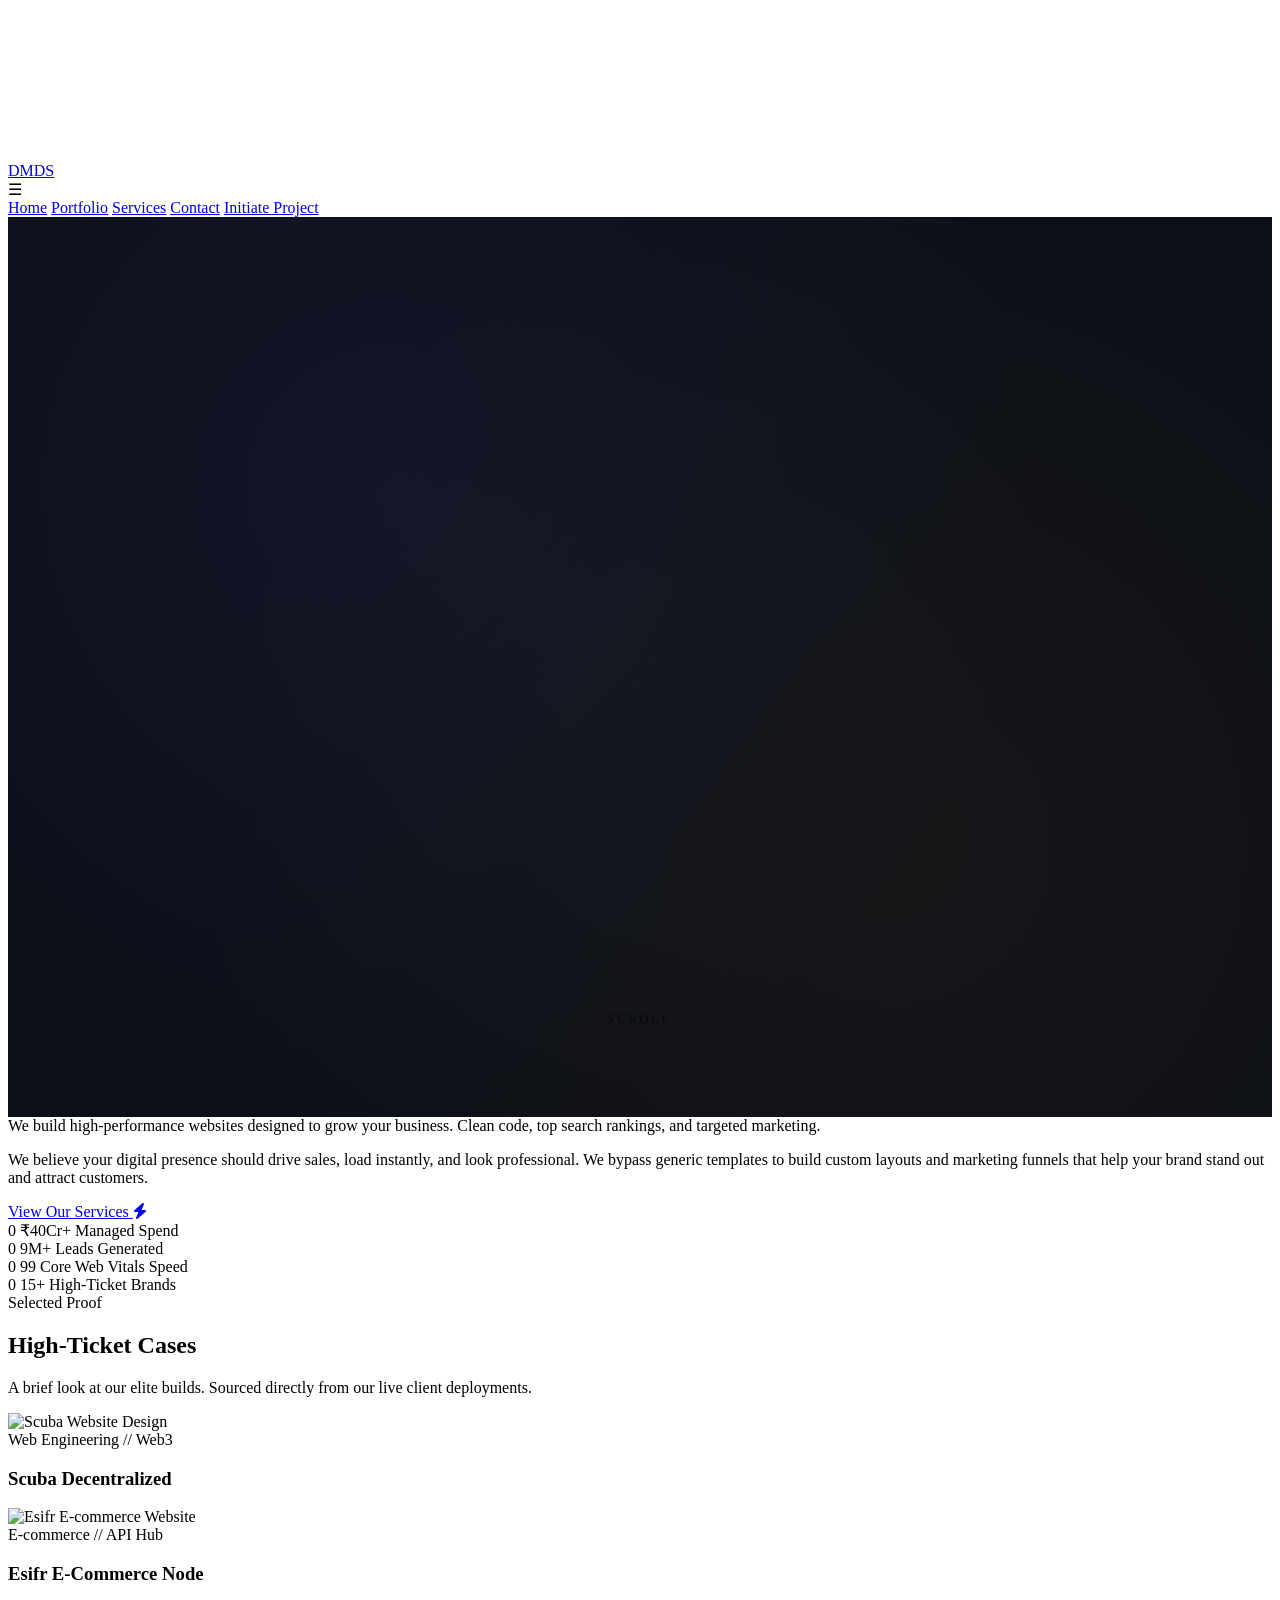
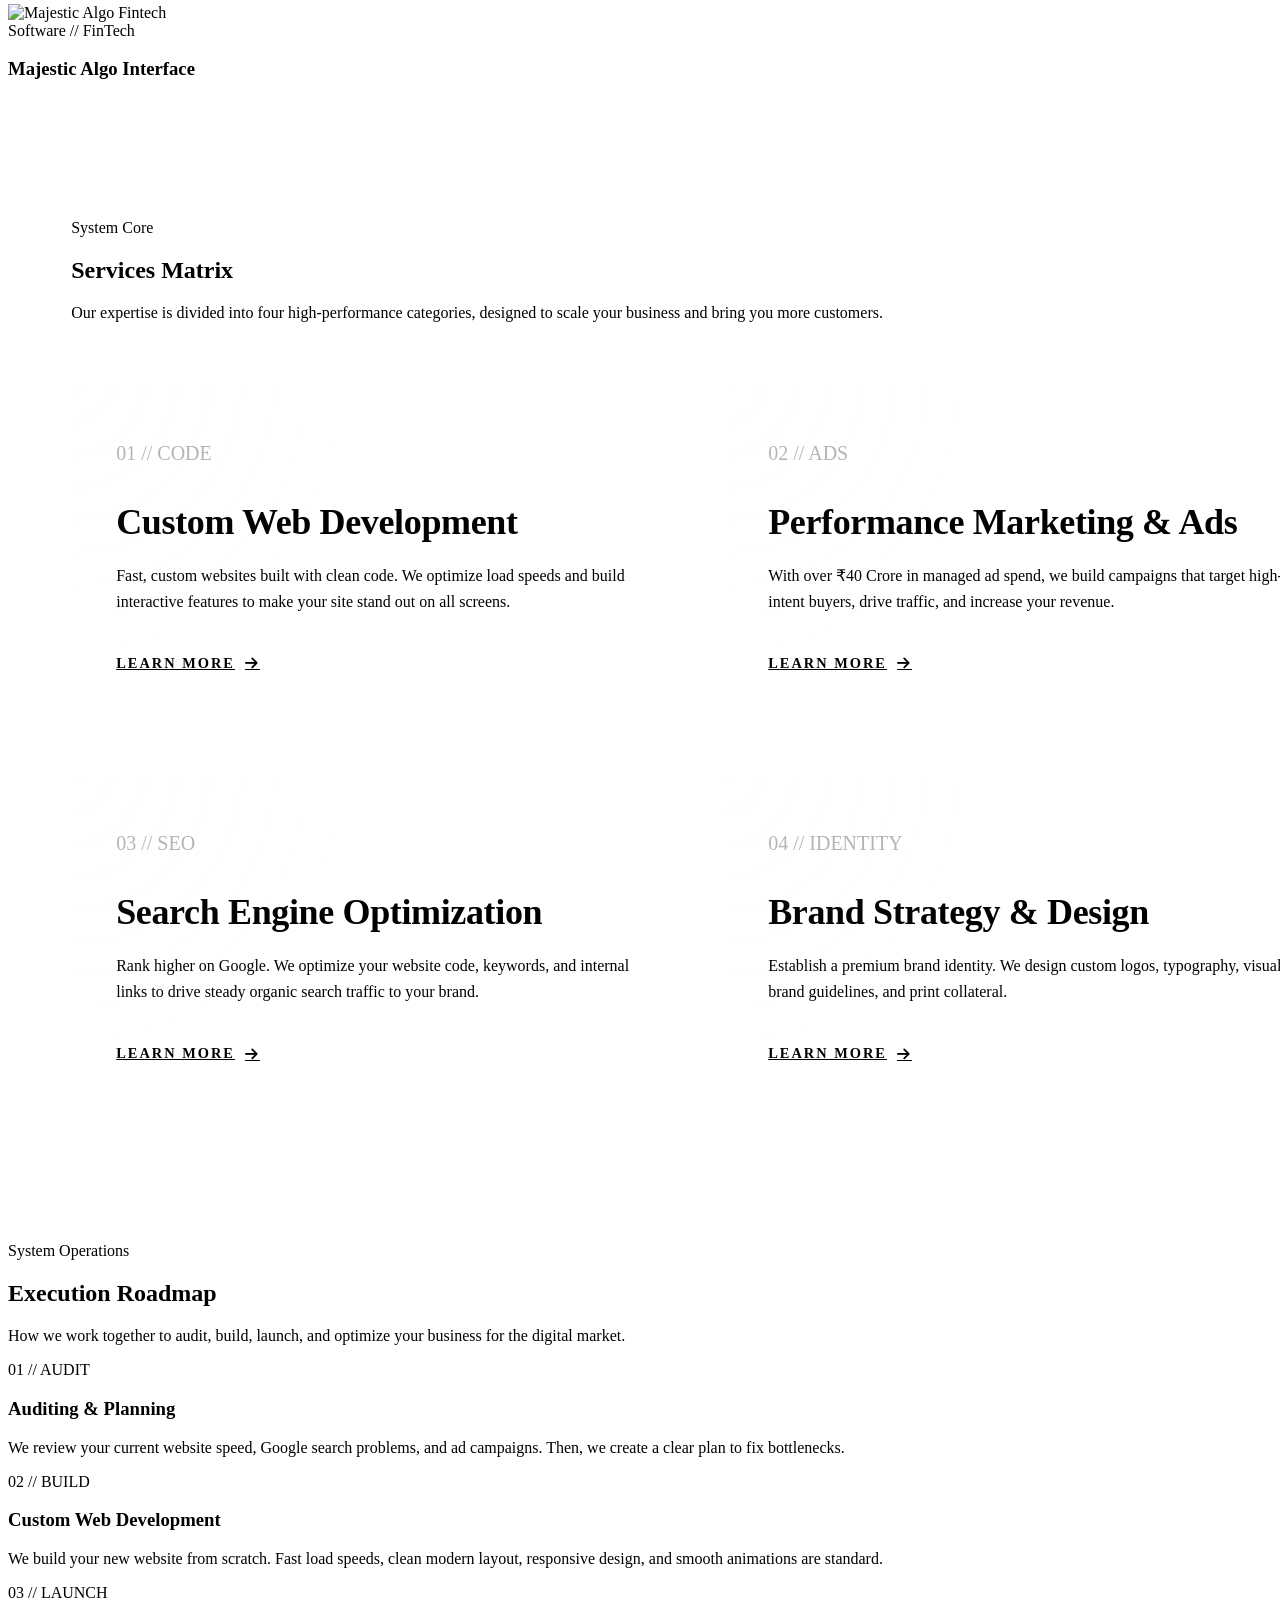
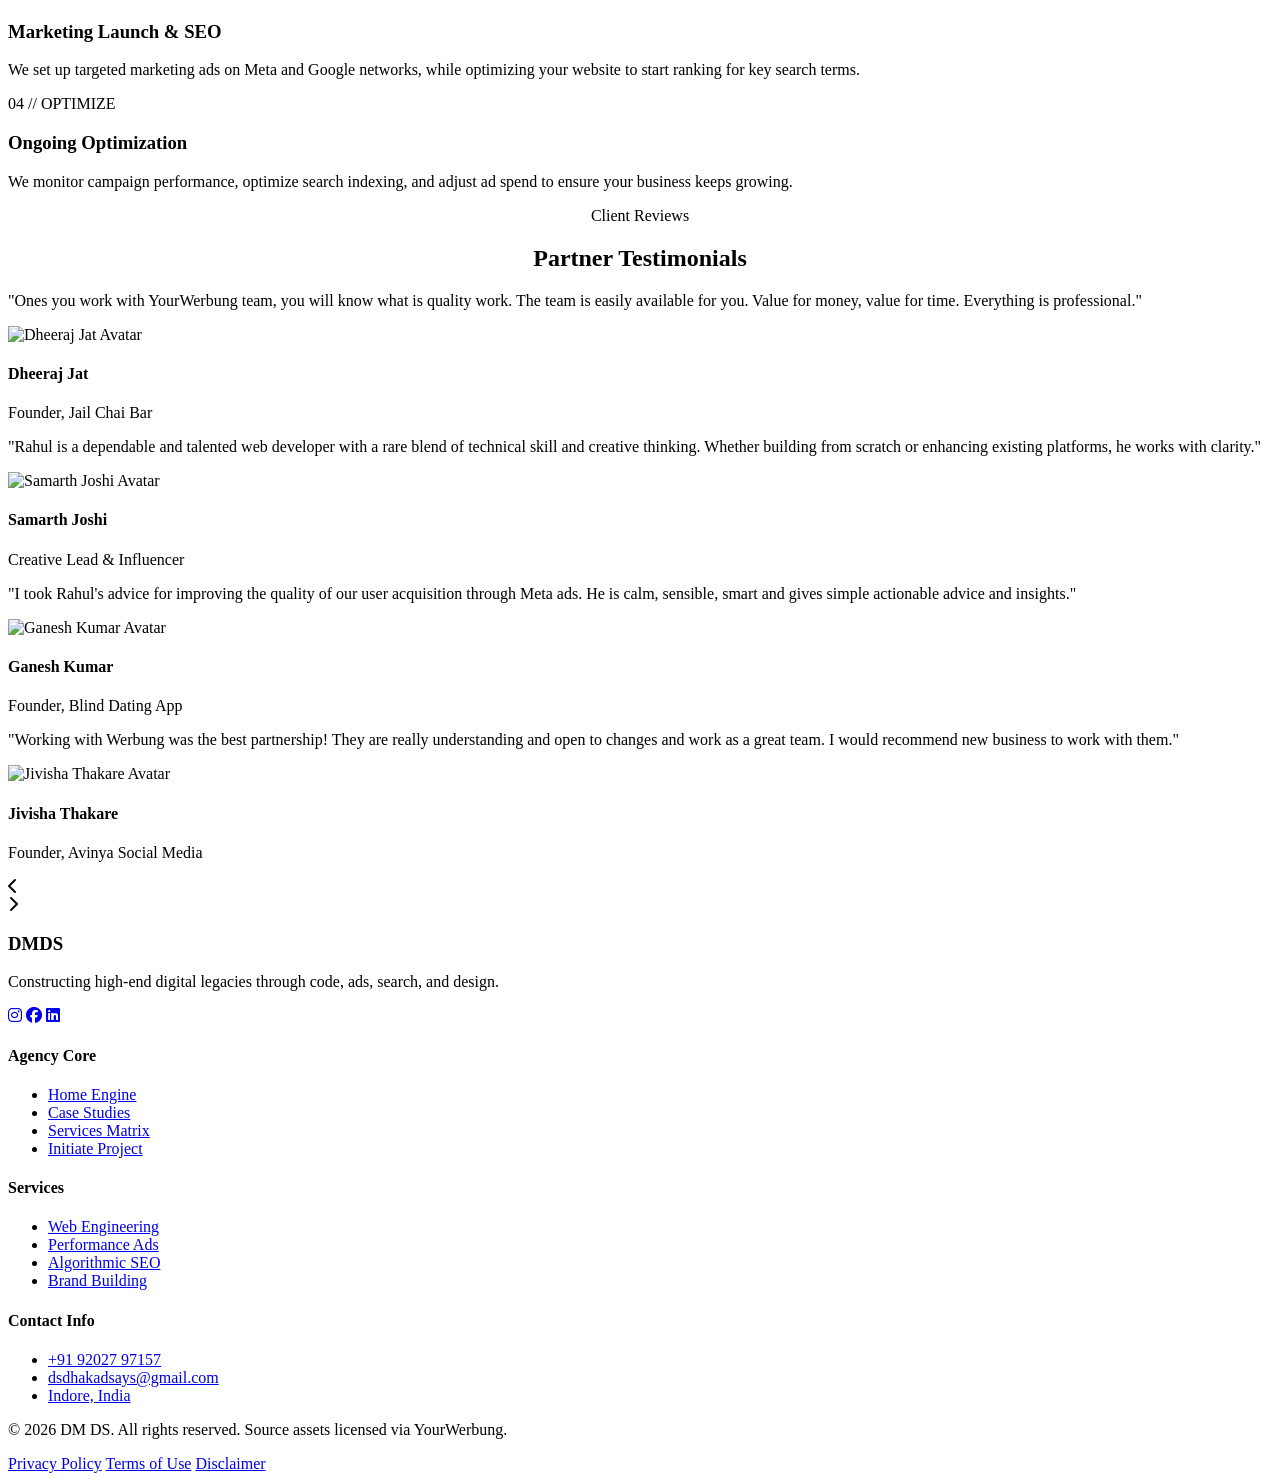
==== index.html @ 4cbfdb80 "Add files via upload" ====
<!DOCTYPE html>
<html lang="en">
<head>
  <meta charset="UTF-8">
  <meta name="viewport" content="width=device-width, initial-scale=1.0">
  <title>DM DS | Cinematic Digital Agency</title>
  <meta name="description" content="DM DS - Premium Digital Agency. Code, SEO, Ads, Branding. Engineered to dominate the market. Experience our cinematic digital engine.">
  
  <link rel="stylesheet" href="https://cdnjs.cloudflare.com/ajax/libs/font-awesome/6.4.0/css/all.min.css">
  <link rel="stylesheet" href="./css/style.css">
  
  <style>
    /* Hero container layout styling */
    .hero-container {
      position: relative;
      width: 100%;
      height: 100vh;
      overflow: hidden;
      display: flex;
      align-items: center;
      justify-content: center;
      z-index: 2;
      background: radial-gradient(circle at 30% 30%, rgba(99, 102, 241, 0.08) 0%, transparent 60%),
                  radial-gradient(circle at 70% 70%, rgba(212, 175, 55, 0.05) 0%, transparent 65%),
                  #0c0f17;
    }

    .video-background {
      position: absolute;
      top: 0;
      left: 0;
      width: 100%;
      height: 100%;
      z-index: 1;
      pointer-events: none;
      overflow: hidden;
    }

    .video-background iframe {
      position: absolute;
      top: 50%;
      left: 50%;
      width: 100vw;
      height: 56.25vw; /* 16:9 Aspect Ratio */
      min-height: 100vh;
      min-width: 177.77vh; /* 16:9 Aspect Ratio */
      transform: translate(-50%, -50%);
      opacity: 0.25; /* Cinematic subtle opacity */
    }

    .hero-content {
      position: relative;
      z-index: 5;
      text-align: center;
      max-width: 1100px;
      padding: 0 20px;
    }

    .hero-title {
      font-size: clamp(3.5rem, 8vw, 7.5rem);
      font-weight: 800;
      color: var(--text-cream);
      letter-spacing: -0.04em;
      margin-bottom: 25px;
      line-height: 0.95;
    }

    .hero-title span {
      display: inline-block;
      opacity: 0;
      transform: translateY(120px) rotate(5deg);
      filter: blur(5px);
    }

    .hero-subtitle {
      font-size: clamp(1rem, 2vw, 1.35rem);
      font-family: var(--font-primary);
      font-weight: 300;
      color: var(--text-cream-muted);
      letter-spacing: 5px;
      text-transform: uppercase;
      margin-bottom: 45px;
      opacity: 0;
      transform: translateY(20px);
    }

    .hero-cta {
      opacity: 0;
      transform: translateY(20px);
    }

    /* 3D Services Matrix Section styling */
    .services-matrix-section {
      position: relative;
      background: transparent;
      width: 100%;
      min-height: 100vh;
      display: flex;
      align-items: center;
      padding: 120px 5%;
      z-index: 2;
      border-top: 1px solid var(--border-cream);
    }

    .services-grid-wrapper {
      width: 100%;
      max-width: 1400px;
      margin: 0 auto;
      transform-style: preserve-3d;
      perspective: 1000px;
    }

    .matrix-grid {
      display: grid;
      grid-template-columns: repeat(2, 1fr);
      gap: 40px;
      margin-top: 60px;
    }

    .matrix-card {
      background: var(--bg-card);
      border: 1px solid var(--border-cream);
      padding: 60px 45px;
      position: relative;
      overflow: hidden;
      transition: border-color 0.4s, transform 0.5s cubic-bezier(0.16, 1, 0.3, 1), box-shadow 0.5s;
      transform-style: preserve-3d;
    }

    .matrix-card::before {
      content: '';
      position: absolute;
      top: 0;
      left: 0;
      width: 100%;
      height: 100%;
      background: radial-gradient(800px circle at var(--mouse-x, 0) var(--mouse-y, 0), rgba(243, 244, 246, 0.04), transparent 40%);
      z-index: 1;
      pointer-events: none;
    }

    .matrix-card-border {
      position: absolute;
      top: 0;
      left: 0;
      width: 100%;
      height: 100%;
      border: 2px solid transparent;
      z-index: 10;
      pointer-events: none;
      transition: var(--transition-smooth);
    }

    .matrix-card.gold-theme:hover {
      border-color: var(--accent-gold-light);
      box-shadow: 0 15px 40px var(--accent-gold-glow);
    }
    .matrix-card.gold-theme:hover .matrix-card-border {
      border-color: var(--accent-gold);
    }

    .matrix-card.indigo-theme:hover {
      border-color: var(--accent-indigo-light);
      box-shadow: 0 15px 40px var(--accent-indigo-glow);
    }
    .matrix-card.indigo-theme:hover .matrix-card-border {
      border-color: var(--accent-indigo);
    }

    .card-num {
      font-family: var(--font-display);
      font-size: 1.25rem;
      color: var(--text-cream-muted);
      opacity: 0.3;
      margin-bottom: 30px;
      display: block;
    }

    .matrix-card.gold-theme:hover .card-num {
      color: var(--accent-gold-light);
      opacity: 0.8;
    }
    .matrix-card.indigo-theme:hover .card-num {
      color: var(--accent-indigo-light);
      opacity: 0.8;
    }

    .card-title {
      font-size: 2.25rem;
      margin-bottom: 20px;
      color: var(--text-cream);
      letter-spacing: -0.01em;
      transform: translateZ(30px);
    }

    .card-description {
      color: var(--text-cream-muted);
      line-height: 1.6;
      font-size: 1rem;
      font-weight: 300;
      transform: translateZ(20px);
      margin-bottom: 40px;
    }

    .card-link {
      display: inline-flex;
      align-items: center;
      gap: 10px;
      font-size: 0.9rem;
      font-weight: 600;
      text-transform: uppercase;
      letter-spacing: 2px;
      transform: translateZ(10px);
    }

    .card-link i {
      transition: transform 0.3s;
    }

    .matrix-card:hover .card-link i {
      transform: translateX(8px);
    }

    .matrix-card.gold-theme .card-link {
      color: var(--accent-gold-light);
    }

    .matrix-card.indigo-theme .card-link {
      color: var(--accent-indigo-light);
    }

    .scroll-down {
      position: absolute;
      bottom: 40px;
      left: 50%;
      transform: translateX(-50%);
      z-index: 10;
      display: flex;
      flex-direction: column;
      align-items: center;
      gap: 10px;
      font-size: 0.75rem;
      letter-spacing: 3px;
      text-transform: uppercase;
      color: var(--text-cream-muted);
      opacity: 0.7;
      animation: bounce 2s infinite;
      cursor: pointer;
    }

    .scroll-down-line {
      width: 1px;
      height: 40px;
      background: linear-gradient(to bottom, var(--text-cream-muted), transparent);
    }

    @keyframes bounce {
      0%, 20%, 50%, 80%, 100% { transform: translate(-50%, 0); }
      40% { transform: translate(-50%, -10px); }
      60% { transform: translate(-50%, -5px); }
    }

    @media (max-width: 1024px) {
      .matrix-grid {
        grid-template-columns: 1fr;
        gap: 30px;
      }
      .matrix-card {
        padding: 50px 35px;
      }
    }
  </style>
</head>
<body>
  
  <!-- Cinematic visual overlays and canvas particles -->
  <div class="film-grain"></div>
  <canvas id="background-canvas"></canvas>
  <div class="scanlines"></div>
  
  <!-- Cursor elements -->
  <div class="custom-cursor"></div>
  <div class="custom-cursor-dot"></div>
  
  <!-- Navigation Header bar -->
  <header class="navbar">
    <a href="./index.html" class="nav-logo">DM<span>DS</span></a>
    
    <div class="mobile-nav-toggle">&#x2630;</div>
    
    <nav class="nav-links">
      <a id="nav-home" href="./index.html" class="nav-item active">Home</a>
      <a id="nav-portfolio" href="./portfolio.html" class="nav-item">Portfolio</a>
      <a id="nav-services" href="./services.html" class="nav-item">Services</a>
      <a id="nav-contact" href="./contact.html" class="nav-item">Contact</a>
      <a id="nav-initiate" href="./contact.html" class="nav-cta">Initiate Project</a>
    </nav>
  </header>

  <!-- Scroll content container wrapper -->
  <main id="smooth-wrapper">
    <div id="smooth-content">
      
      <!-- HERO (THE CINEMATIC ENGINE) -->
      <section class="hero-container">
        
        <!-- Cinematic YouTube Background Loop (Replace 'uKEC9H12Wns' with your YouTube video ID) -->
        <div class="video-background">
          <iframe 
            src="https://www.youtube.com/embed/uKEC9H12Wns?autoplay=1&mute=1&loop=1&playlist=uKEC9H12Wns&controls=0&showinfo=0&rel=0&modestbranding=1&iv_load_policy=3&enablejsapi=1" 
            frameborder="0" 
            allow="autoplay; encrypted-media" 
            allowfullscreen>
          </iframe>
        </div>
        
        <div class="hero-content">
          <h1 class="hero-title" id="hero-headline">
            <!-- Split characters are injected dynamically via home.js -->
          </h1>
          <p class="hero-subtitle" id="hero-subheadline">Fast websites, search optimization, target ads, and brand design built to grow your business.</p>
          <div class="hero-cta" id="hero-button-wrap">
            <a href="#philosophy" class="btn-premium scroll-trigger-btn">
              Explore Core <i class="fa-solid fa-arrow-down"></i>
            </a>
          </div>
        </div>

        <div class="scroll-down" id="scroll-btn">
          <span>Scroll</span>
          <div class="scroll-down-line"></div>
        </div>
      </section>

      <!-- SECTION 2: AGENCY PHILOSOPHY -->
      <section class="philosophy-section scroll-rotate-section" id="philosophy">
        <div class="philosophy-container">
          <div class="philosophy-statement reveal-item">
            We build high-performance websites <span>designed to grow your business.</span> Clean code, top search rankings, and targeted marketing.
          </div>
          <div class="philosophy-details reveal-item">
            <p>We believe your digital presence should drive sales, load instantly, and look professional. We bypass generic templates to build custom layouts and marketing funnels that help your brand stand out and attract customers.</p>
            <a href="./services.html" class="btn-premium secondary">View Our Services <i class="fa-solid fa-bolt"></i></a>
          </div>
        </div>
      </section>

      <!-- SECTION 3: LIVE IMPACT STATISTICS -->
      <section class="stats-section scroll-rotate-section" id="impact-stats">
        <div class="stats-grid">
          
          <div class="stat-card gold-glow-hover reveal-item">
            <span class="stat-number" data-target="40">0</span>
            <span class="stat-label">₹40Cr+ Managed Spend</span>
          </div>
          
          <div class="stat-card indigo-glow-hover reveal-item">
            <span class="stat-number" data-target="9">0</span>
            <span class="stat-label">9M+ Leads Generated</span>
          </div>
          
          <div class="stat-card gold-glow-hover reveal-item">
            <span class="stat-number" data-target="99">0</span>
            <span class="stat-label">99 Core Web Vitals Speed</span>
          </div>
          
          <div class="stat-card indigo-glow-hover reveal-item">
            <span class="stat-number" data-target="15">0</span>
            <span class="stat-label">15+ High-Ticket Brands</span>
          </div>
          
        </div>
      </section>

      <!-- SECTION 4: SELECTED CASES TEASER -->
      <section class="portfolio-teaser-section scroll-rotate-section" id="portfolio-teaser">
        <div class="services-grid-wrapper">
          <div class="section-header">
            <span class="section-tag reveal-item">Selected Proof</span>
            <h2 class="section-title reveal-item glow-text-indigo">High-Ticket Cases</h2>
            <p class="section-desc reveal-item">A brief look at our elite builds. Sourced directly from our live client deployments.</p>
          </div>
          
          <div class="teaser-row">
            
            <div class="teaser-card reveal-item" onclick="location.href='./portfolio.html'">
              <div class="teaser-img-box">
                <img src="https://images.unsplash.com/photo-1639762681485-074b7f938ba0?auto=format&fit=crop&w=800&q=80" alt="Scuba Website Design" class="teaser-img">
              </div>
              <div class="teaser-info">
                <span>Web Engineering // Web3</span>
                <h3>Scuba Decentralized</h3>
              </div>
            </div>
            
            <div class="teaser-card reveal-item" onclick="location.href='./portfolio.html'">
              <div class="teaser-img-box">
                <img src="https://images.unsplash.com/photo-1460925895917-afdab827c52f?auto=format&fit=crop&w=800&q=80" alt="Esifr E-commerce Website" class="teaser-img">
              </div>
              <div class="teaser-info">
                <span>E-commerce // API Hub</span>
                <h3>Esifr E-Commerce Node</h3>
              </div>
            </div>
            
            <div class="teaser-card reveal-item" onclick="location.href='./portfolio.html'">
              <div class="teaser-img-box">
                <img src="https://images.unsplash.com/photo-1642790106117-e829e14a795f?auto=format&fit=crop&w=800&q=80" alt="Majestic Algo Fintech" class="teaser-img">
              </div>
              <div class="teaser-info">
                <span>Software // FinTech</span>
                <h3>Majestic Algo Interface</h3>
              </div>
            </div>
            
          </div>
        </div>
      </section>

      <!-- SECTION 5: SERVICES MATRIX -->
      <section class="services-matrix-section scroll-rotate-section" id="services-matrix">
        <div class="services-grid-wrapper">
          <div class="section-header">
            <span class="section-tag reveal-item">System Core</span>
            <h2 class="section-title reveal-item glow-text-indigo">Services Matrix</h2>
            <p class="section-desc reveal-item">Our expertise is divided into four high-performance categories, designed to scale your business and bring you more customers.</p>
          </div>

          <div class="matrix-grid">
            
            <div class="matrix-card gold-theme interactive-card reveal-item" data-tilt>
              <div class="matrix-card-border"></div>
              <span class="card-num">01 // CODE</span>
              <h3 class="card-title">Custom Web Development</h3>
              <p class="card-description">Fast, custom websites built with clean code. We optimize load speeds and build interactive features to make your site stand out on all screens.</p>
              <a href="./services.html#web" class="card-link">Learn More <i class="fa-solid fa-arrow-right"></i></a>
            </div>

            <div class="matrix-card indigo-theme interactive-card reveal-item" data-tilt>
              <div class="matrix-card-border"></div>
              <span class="card-num">02 // ADS</span>
              <h3 class="card-title">Performance Marketing &amp; Ads</h3>
              <p class="card-description">With over ₹40 Crore in managed ad spend, we build campaigns that target high-intent buyers, drive traffic, and increase your revenue.</p>
              <a href="./services.html#marketing" class="card-link">Learn More <i class="fa-solid fa-arrow-right"></i></a>
            </div>

            <div class="matrix-card gold-theme interactive-card reveal-item" data-tilt>
              <div class="matrix-card-border"></div>
              <span class="card-num">03 // SEO</span>
              <h3 class="card-title">Search Engine Optimization</h3>
              <p class="card-description">Rank higher on Google. We optimize your website code, keywords, and internal links to drive steady organic search traffic to your brand.</p>
              <a href="./services.html#seo" class="card-link">Learn More <i class="fa-solid fa-arrow-right"></i></a>
            </div>

            <div class="matrix-card indigo-theme interactive-card reveal-item" data-tilt>
              <div class="matrix-card-border"></div>
              <span class="card-num">04 // IDENTITY</span>
              <h3 class="card-title">Brand Strategy &amp; Design</h3>
              <p class="card-description">Establish a premium brand identity. We design custom logos, typography, visual brand guidelines, and print collateral.</p>
              <a href="./services.html#branding" class="card-link">Learn More <i class="fa-solid fa-arrow-right"></i></a>
            </div>

          </div>
        </div>
      </section>

      <!-- SECTION 6: TIMELINE EXECUTION ROADMAP -->
      <section class="timeline-section scroll-rotate-section" id="timeline">
        <div class="services-grid-wrapper">
          <div class="section-header">
            <span class="section-tag reveal-item">System Operations</span>
            <h2 class="section-title reveal-item glow-text-gold">Execution Roadmap</h2>
            <p class="section-desc reveal-item">How we work together to audit, build, launch, and optimize your business for the digital market.</p>
          </div>
          
          <div class="timeline-container">
            
            <div class="timeline-step reveal-item">
              <span class="step-number">01 // AUDIT</span>
              <h3 class="step-title">Auditing &amp; Planning</h3>
              <p class="step-desc">We review your current website speed, Google search problems, and ad campaigns. Then, we create a clear plan to fix bottlenecks.</p>
            </div>
            
            <div class="timeline-step reveal-item">
              <span class="step-number">02 // BUILD</span>
              <h3 class="step-title">Custom Web Development</h3>
              <p class="step-desc">We build your new website from scratch. Fast load speeds, clean modern layout, responsive design, and smooth animations are standard.</p>
            </div>

            <div class="timeline-step reveal-item">
              <span class="step-number">03 // LAUNCH</span>
              <h3 class="step-title">Marketing Launch &amp; SEO</h3>
              <p class="step-desc">We set up targeted marketing ads on Meta and Google networks, while optimizing your website to start ranking for key search terms.</p>
            </div>

            <div class="timeline-step reveal-item">
              <span class="step-number">04 // OPTIMIZE</span>
              <h3 class="step-title">Ongoing Optimization</h3>
              <p class="step-desc">We monitor campaign performance, optimize search indexing, and adjust ad spend to ensure your business keeps growing.</p>
            </div>
            
          </div>
        </div>
      </section>

      <!-- SECTION 7: TESTIMONIAL CAROUSEL -->
      <section class="testimonials-section scroll-rotate-section" id="testimonials">
        <div class="services-grid-wrapper">
          <div class="section-header" style="text-align: center;">
            <span class="section-tag reveal-item">Client Reviews</span>
            <h2 class="section-title reveal-item glow-text-indigo">Partner Testimonials</h2>
          </div>
          
          <div class="carousel-viewport">
            
            <!-- Testimonial 1 -->
            <div class="carousel-card active">
              <p class="carousel-quote">"Ones you work with YourWerbung team, you will know what is quality work. The team is easily available for you. Value for money, value for time. Everything is professional."</p>
              <div class="carousel-author">
                <img src="https://images.unsplash.com/photo-1507003211169-0a1dd7228f2d?auto=format&fit=crop&w=400&h=400&q=80" alt="Dheeraj Jat Avatar" class="carousel-avatar">
                <div class="carousel-author-info">
                  <h4>Dheeraj Jat</h4>
                  <p>Founder, Jail Chai Bar</p>
                </div>
              </div>
            </div>
            
            <!-- Testimonial 2 -->
            <div class="carousel-card">
              <p class="carousel-quote">"Rahul is a dependable and talented web developer with a rare blend of technical skill and creative thinking. Whether building from scratch or enhancing existing platforms, he works with clarity."</p>
              <div class="carousel-author">
                <img src="https://images.unsplash.com/photo-1500648767791-00dcc994a43e?auto=format&fit=crop&w=400&h=400&q=80" alt="Samarth Joshi Avatar" class="carousel-avatar">
                <div class="carousel-author-info">
                  <h4>Samarth Joshi</h4>
                  <p>Creative Lead &amp; Influencer</p>
                </div>
              </div>
            </div>

            <!-- Testimonial 3 -->
            <div class="carousel-card">
              <p class="carousel-quote">"I took Rahul's advice for improving the quality of our user acquisition through Meta ads. He is calm, sensible, smart and gives simple actionable advice and insights."</p>
              <div class="carousel-author">
                <img src="https://images.unsplash.com/photo-1472099645785-5658abf4ff4e?auto=format&fit=crop&w=400&h=400&q=80" alt="Ganesh Kumar Avatar" class="carousel-avatar">
                <div class="carousel-author-info">
                  <h4>Ganesh Kumar</h4>
                  <p>Founder, Blind Dating App</p>
                </div>
              </div>
            </div>

            <!-- Testimonial 4 -->
            <div class="carousel-card">
              <p class="carousel-quote">"Working with Werbung was the best partnership! They are really understanding and open to changes and work as a great team. I would recommend new business to work with them."</p>
              <div class="carousel-author">
                <img src="https://images.unsplash.com/photo-1494790108377-be9c29b29330?auto=format&fit=crop&w=400&h=400&q=80" alt="Jivisha Thakare Avatar" class="carousel-avatar">
                <div class="carousel-author-info">
                  <h4>Jivisha Thakare</h4>
                  <p>Founder, Avinya Social Media</p>
                </div>
              </div>
            </div>
            
          </div>
          
          <div class="carousel-nav-btns">
            <div class="carousel-btn" id="prev-review"><i class="fa-solid fa-chevron-left"></i></div>
            <div class="carousel-btn" id="next-review"><i class="fa-solid fa-chevron-right"></i></div>
          </div>
        </div>
      </section>

      <!-- GLOBAL FOOTER -->
      <footer class="footer">
        <div class="footer-grid">
          <div class="footer-brand">
            <h3>DM<span>DS</span></h3>
            <p>Constructing high-end digital legacies through code, ads, search, and design.</p>
            <div class="footer-socials">
              <a href="https://www.instagram.com/yourwerbung" target="_blank" class="social-icon"><i class="fa-brands fa-instagram"></i></a>
              <a href="https://www.facebook.com/yourwerbung" target="_blank" class="social-icon"><i class="fa-brands fa-facebook"></i></a>
              <a href="https://www.linkedin.com/company/yourwerbung" target="_blank" class="social-icon"><i class="fa-brands fa-linkedin"></i></a>
            </div>
          </div>
          <div class="footer-col">
            <h4>Agency Core</h4>
            <ul>
              <li><a href="./index.html">Home Engine</a></li>
              <li><a href="./portfolio.html">Case Studies</a></li>
              <li><a href="./services.html">Services Matrix</a></li>
              <li><a href="./contact.html">Initiate Project</a></li>
            </ul>
          </div>
          <div class="footer-col">
            <h4>Services</h4>
            <ul>
              <li><a href="./services.html#web">Web Engineering</a></li>
              <li><a href="./services.html#marketing">Performance Ads</a></li>
              <li><a href="./services.html#seo">Algorithmic SEO</a></li>
              <li><a href="./services.html#branding">Brand Building</a></li>
            </ul>
          </div>
          <div class="footer-col">
            <h4>Contact Info</h4>
            <ul>
              <li><a href="tel:+919202797157">+91 92027 97157</a></li>
              <li><a href="mailto:dsdhakadsays@gmail.com">dsdhakadsays@gmail.com</a></li>
              <li><a href="#">Indore, India</a></li>
            </ul>
          </div>
        </div>
        <div class="footer-bottom">
          <p>&copy; 2026 DM DS. All rights reserved. Source assets licensed via YourWerbung.</p>
          <div class="footer-bottom-links">
            <a href="#">Privacy Policy</a>
            <a href="#">Terms of Use</a>
            <a href="#">Disclaimer</a>
          </div>
        </div>
      </footer>

    </div>
  </main>

  <script src="https://cdn.jsdelivr.net/gh/darkroomengineering/lenis@1.0.19/dist/lenis.min.js"></script>
  <script src="https://cdnjs.cloudflare.com/ajax/libs/gsap/3.12.2/gsap.min.js"></script>
  <script src="https://cdnjs.cloudflare.com/ajax/libs/gsap/3.12.2/ScrollTrigger.min.js"></script>
  
  <script src="./js/main.js"></script>
  <script src="./js/home.js"></script>

</body>
</html>
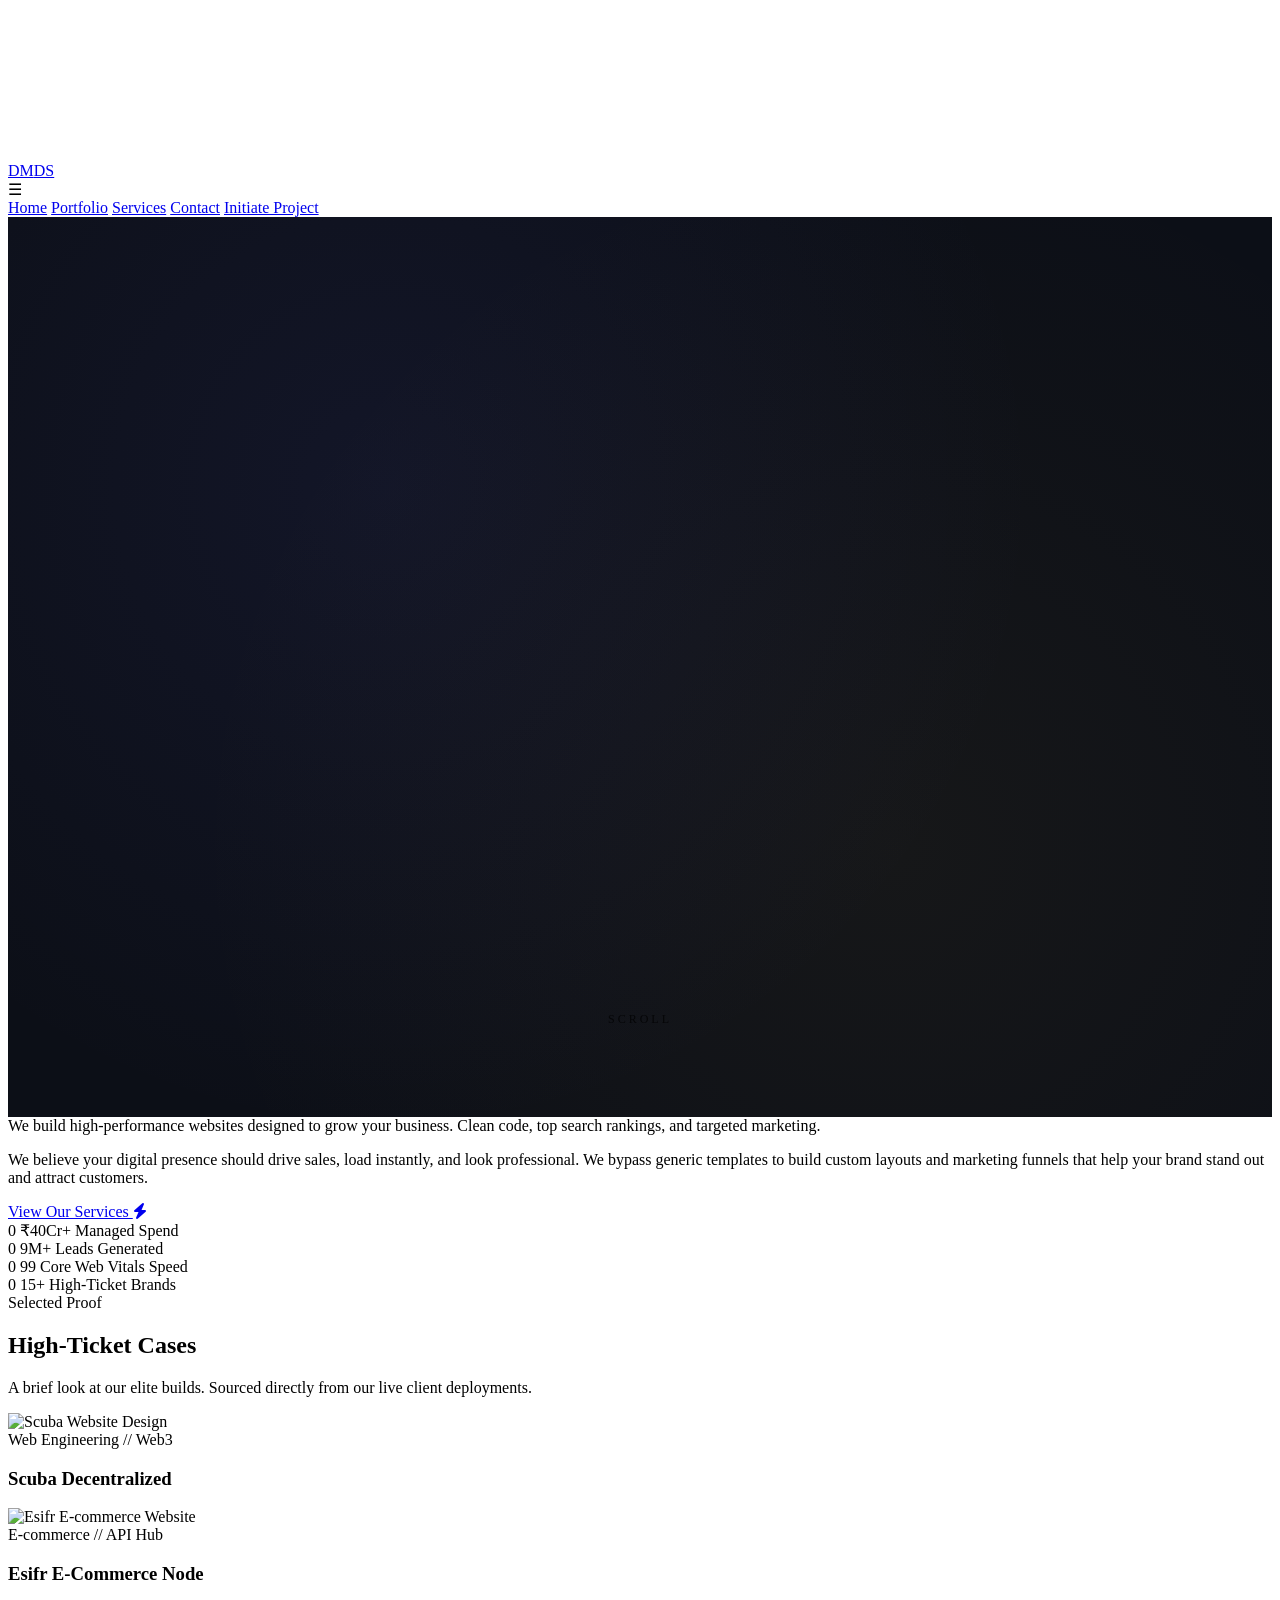
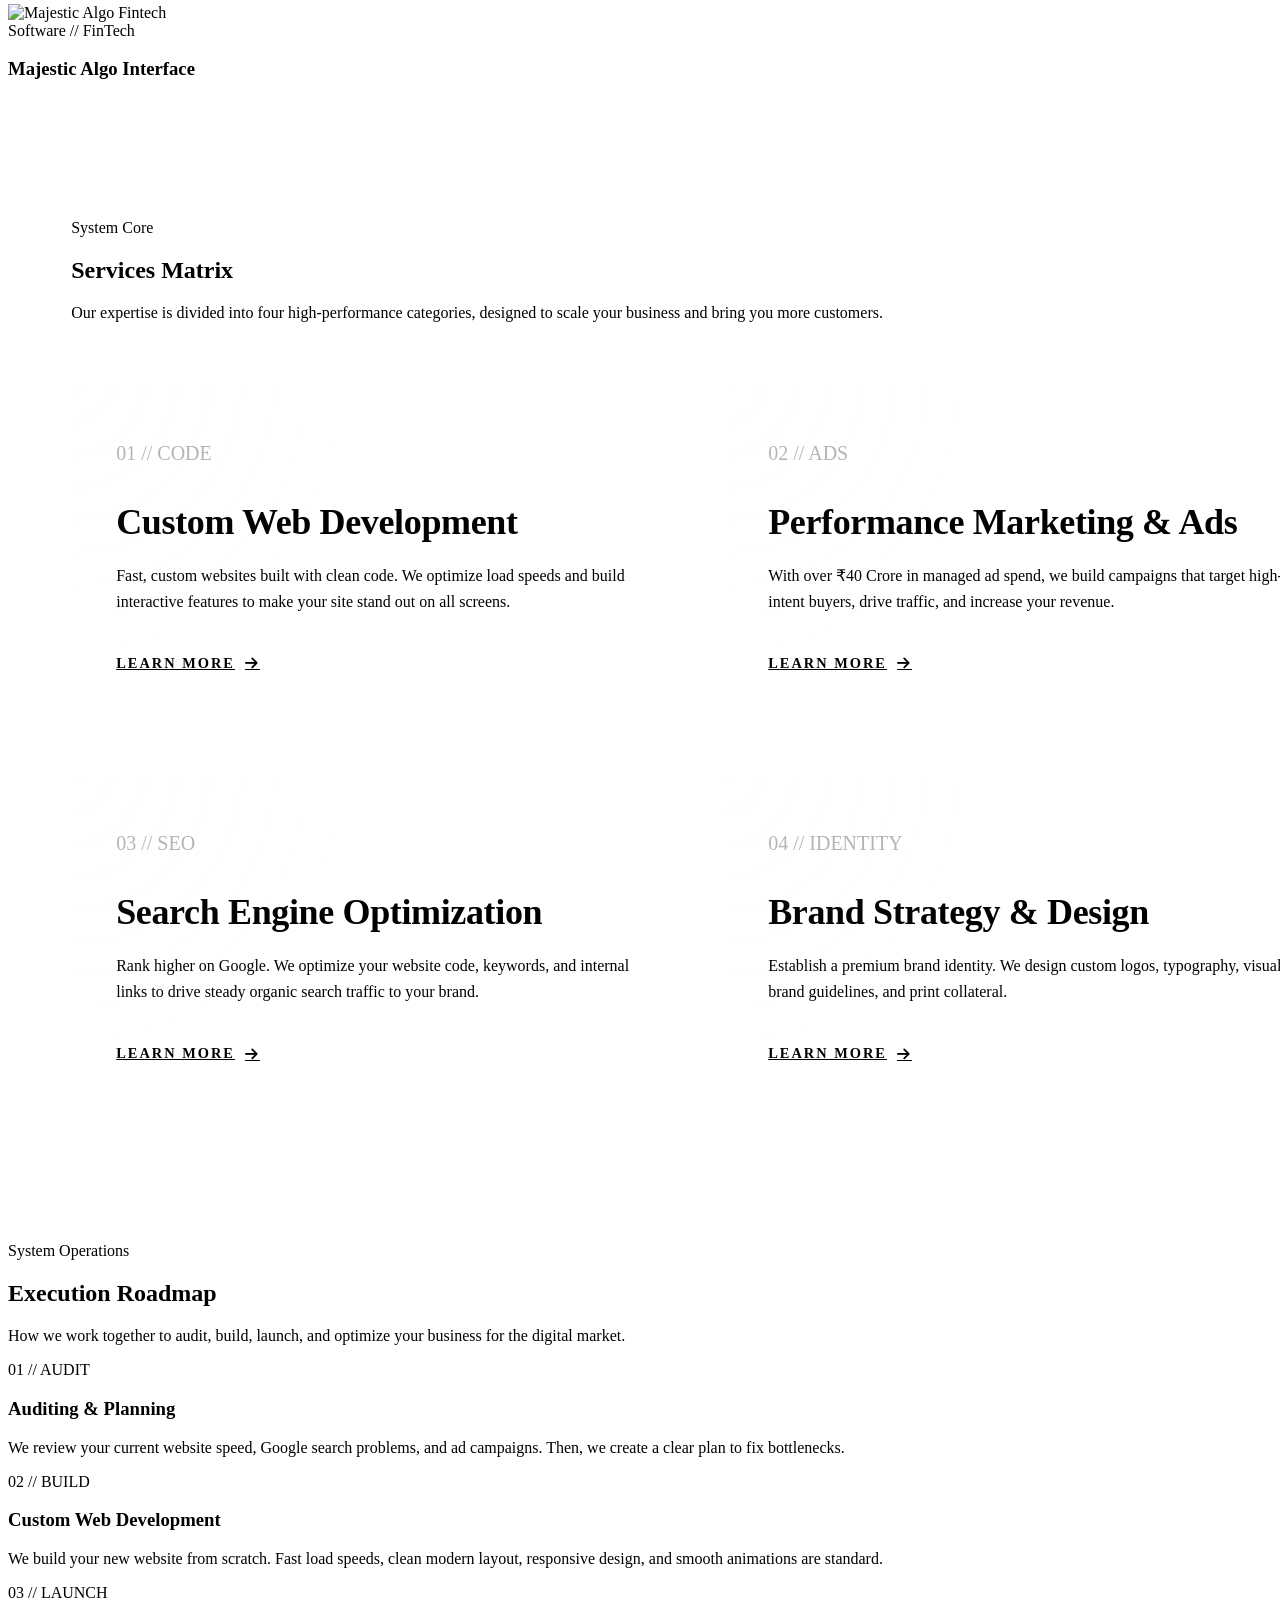
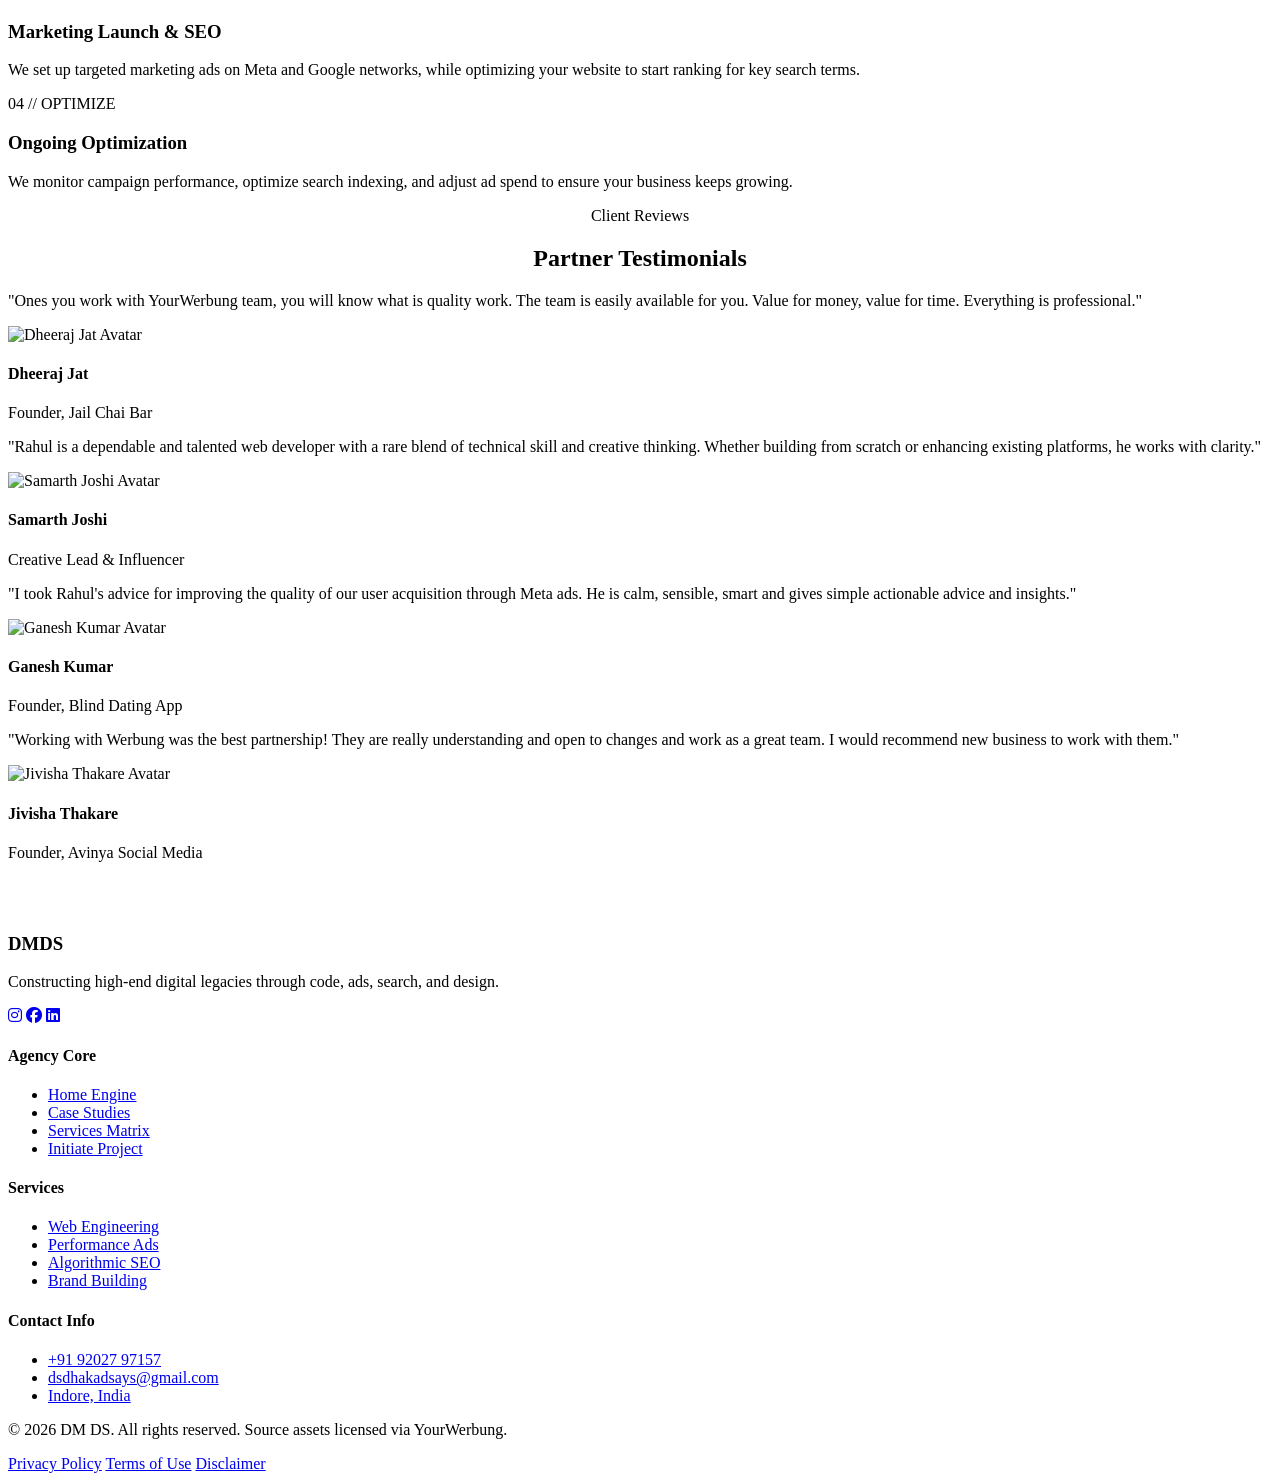
==== commit bf9cea29: "Add files via upload" ====
--- a/index.html
+++ b/index.html
@@ -7,7 +7,7 @@
   <meta name="description" content="DM DS - Premium Digital Agency. Code, SEO, Ads, Branding. Engineered to dominate the market. Experience our cinematic digital engine.">
   
   <link rel="stylesheet" href="https://cdnjs.cloudflare.com/ajax/libs/font-awesome/6.4.0/css/all.min.css">
-  <link rel="stylesheet" href="./css/style.css">
+  <link rel="stylesheet" href="./style.css">
   
   <style>
     /* Hero container layout styling */
@@ -36,16 +36,13 @@
       overflow: hidden;
     }
 
-    .video-background iframe {
+    .video-background canvas {
       position: absolute;
-      top: 50%;
-      left: 50%;
-      width: 100vw;
-      height: 56.25vw; /* 16:9 Aspect Ratio */
-      min-height: 100vh;
-      min-width: 177.77vh; /* 16:9 Aspect Ratio */
-      transform: translate(-50%, -50%);
-      opacity: 0.25; /* Cinematic subtle opacity */
+      top: 0;
+      left: 0;
+      width: 100%;
+      height: 100%;
+      opacity: 0.35; /* Cinematic subtle opacity */
     }
 
     .hero-content {
@@ -304,14 +301,9 @@
       <!-- HERO (THE CINEMATIC ENGINE) -->
       <section class="hero-container">
         
-        <!-- Cinematic YouTube Background Loop (Replace 'uKEC9H12Wns' with your YouTube video ID) -->
+        <!-- Cinematic Interactive Canvas Background Animation -->
         <div class="video-background">
-          <iframe 
-            src="https://www.youtube.com/embed/uKEC9H12Wns?autoplay=1&mute=1&loop=1&playlist=uKEC9H12Wns&controls=0&showinfo=0&rel=0&modestbranding=1&iv_load_policy=3&enablejsapi=1" 
-            frameborder="0" 
-            allow="autoplay; encrypted-media" 
-            allowfullscreen>
-          </iframe>
+          <canvas id="hero-animation-canvas"></canvas>
         </div>
         
         <div class="hero-content">
@@ -626,8 +618,8 @@
   <script src="https://cdnjs.cloudflare.com/ajax/libs/gsap/3.12.2/gsap.min.js"></script>
   <script src="https://cdnjs.cloudflare.com/ajax/libs/gsap/3.12.2/ScrollTrigger.min.js"></script>
   
-  <script src="./js/main.js"></script>
-  <script src="./js/home.js"></script>
+  <script src="./main.js"></script>
+  <script src="./home.js"></script>
 
 </body>
 </html>
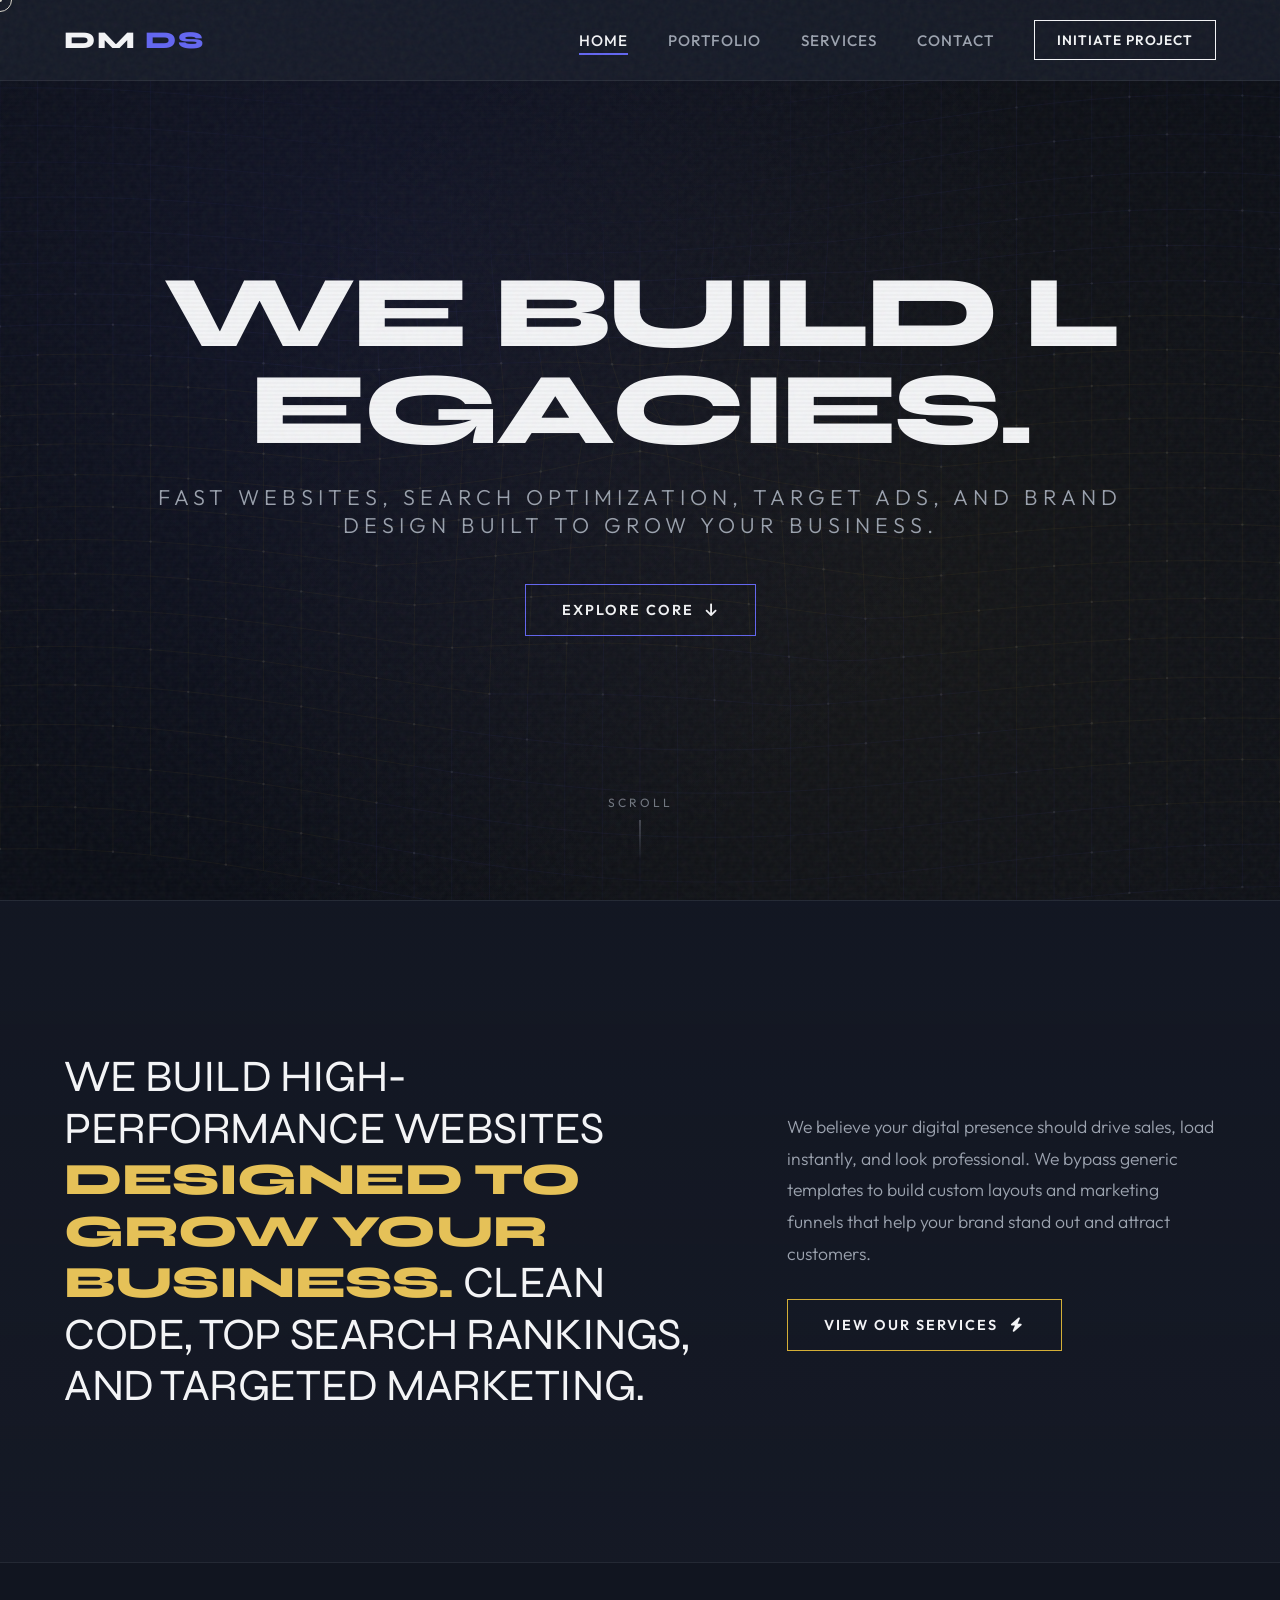
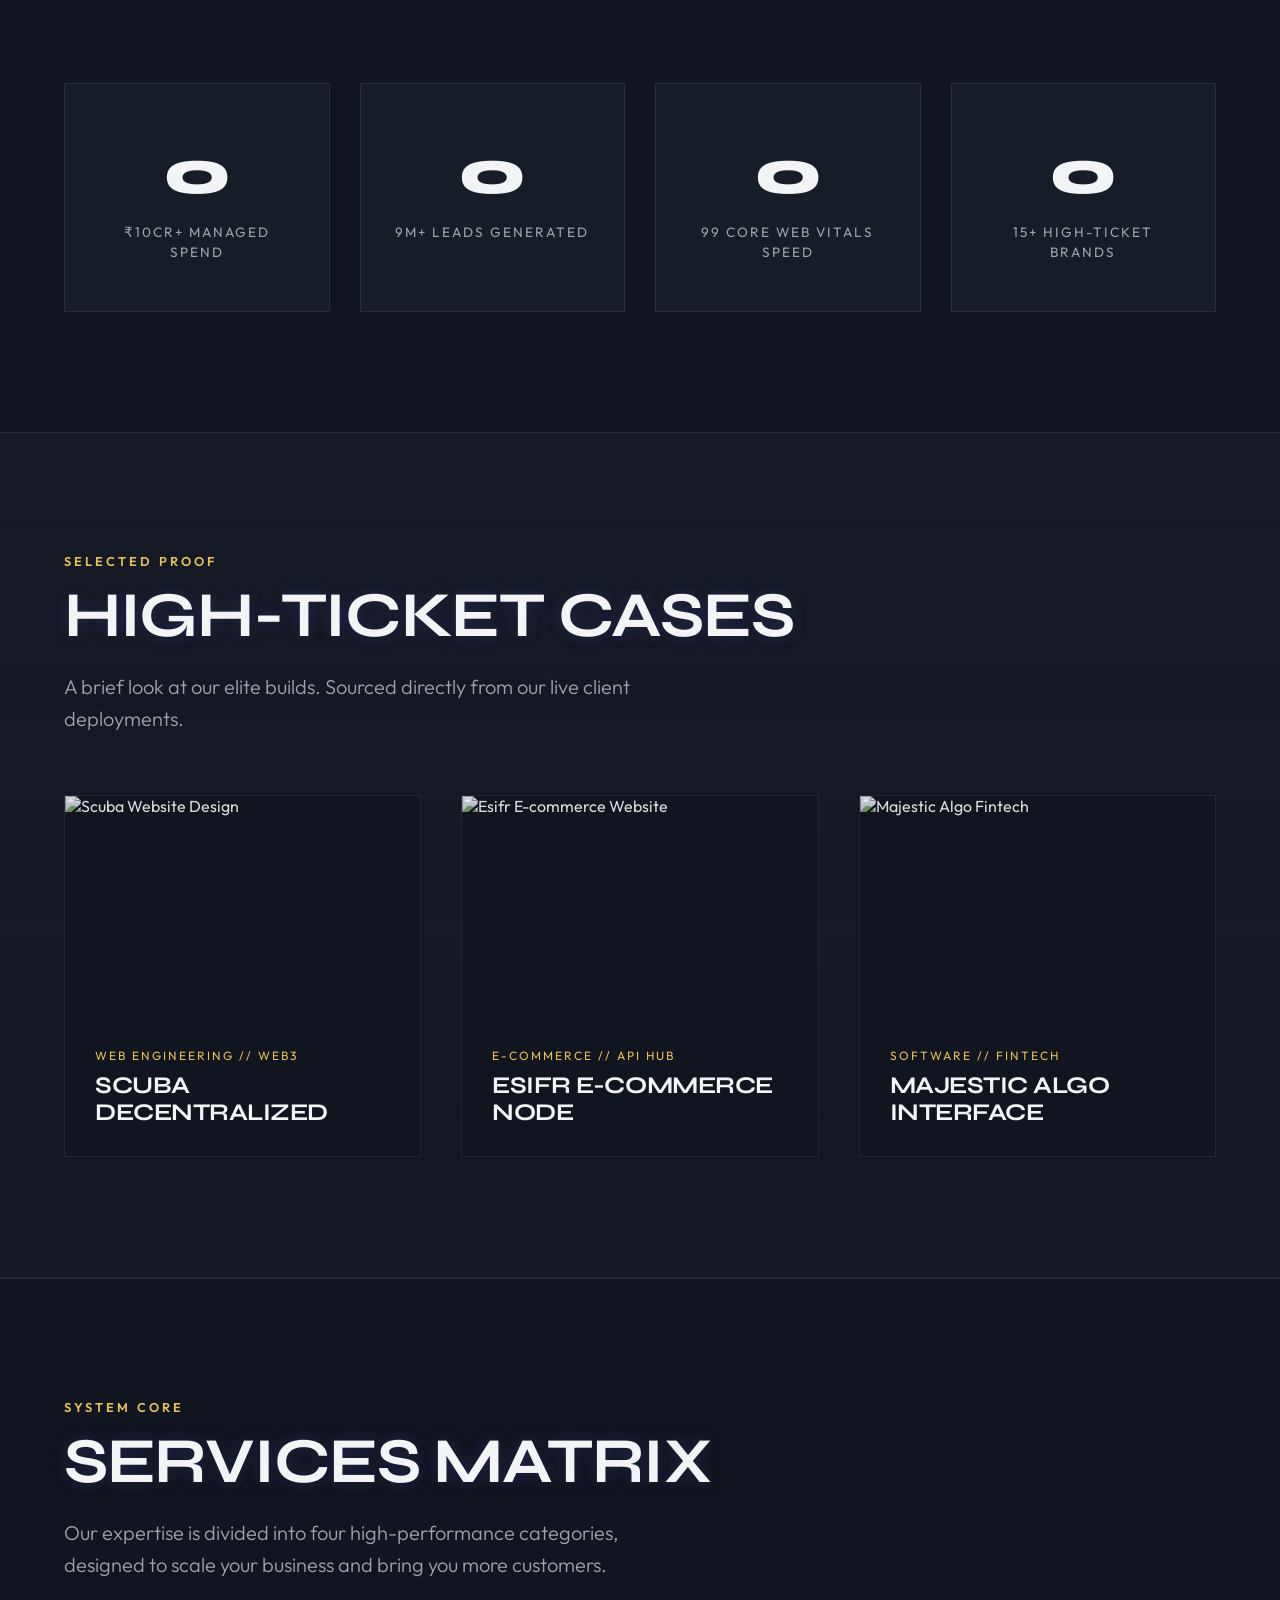
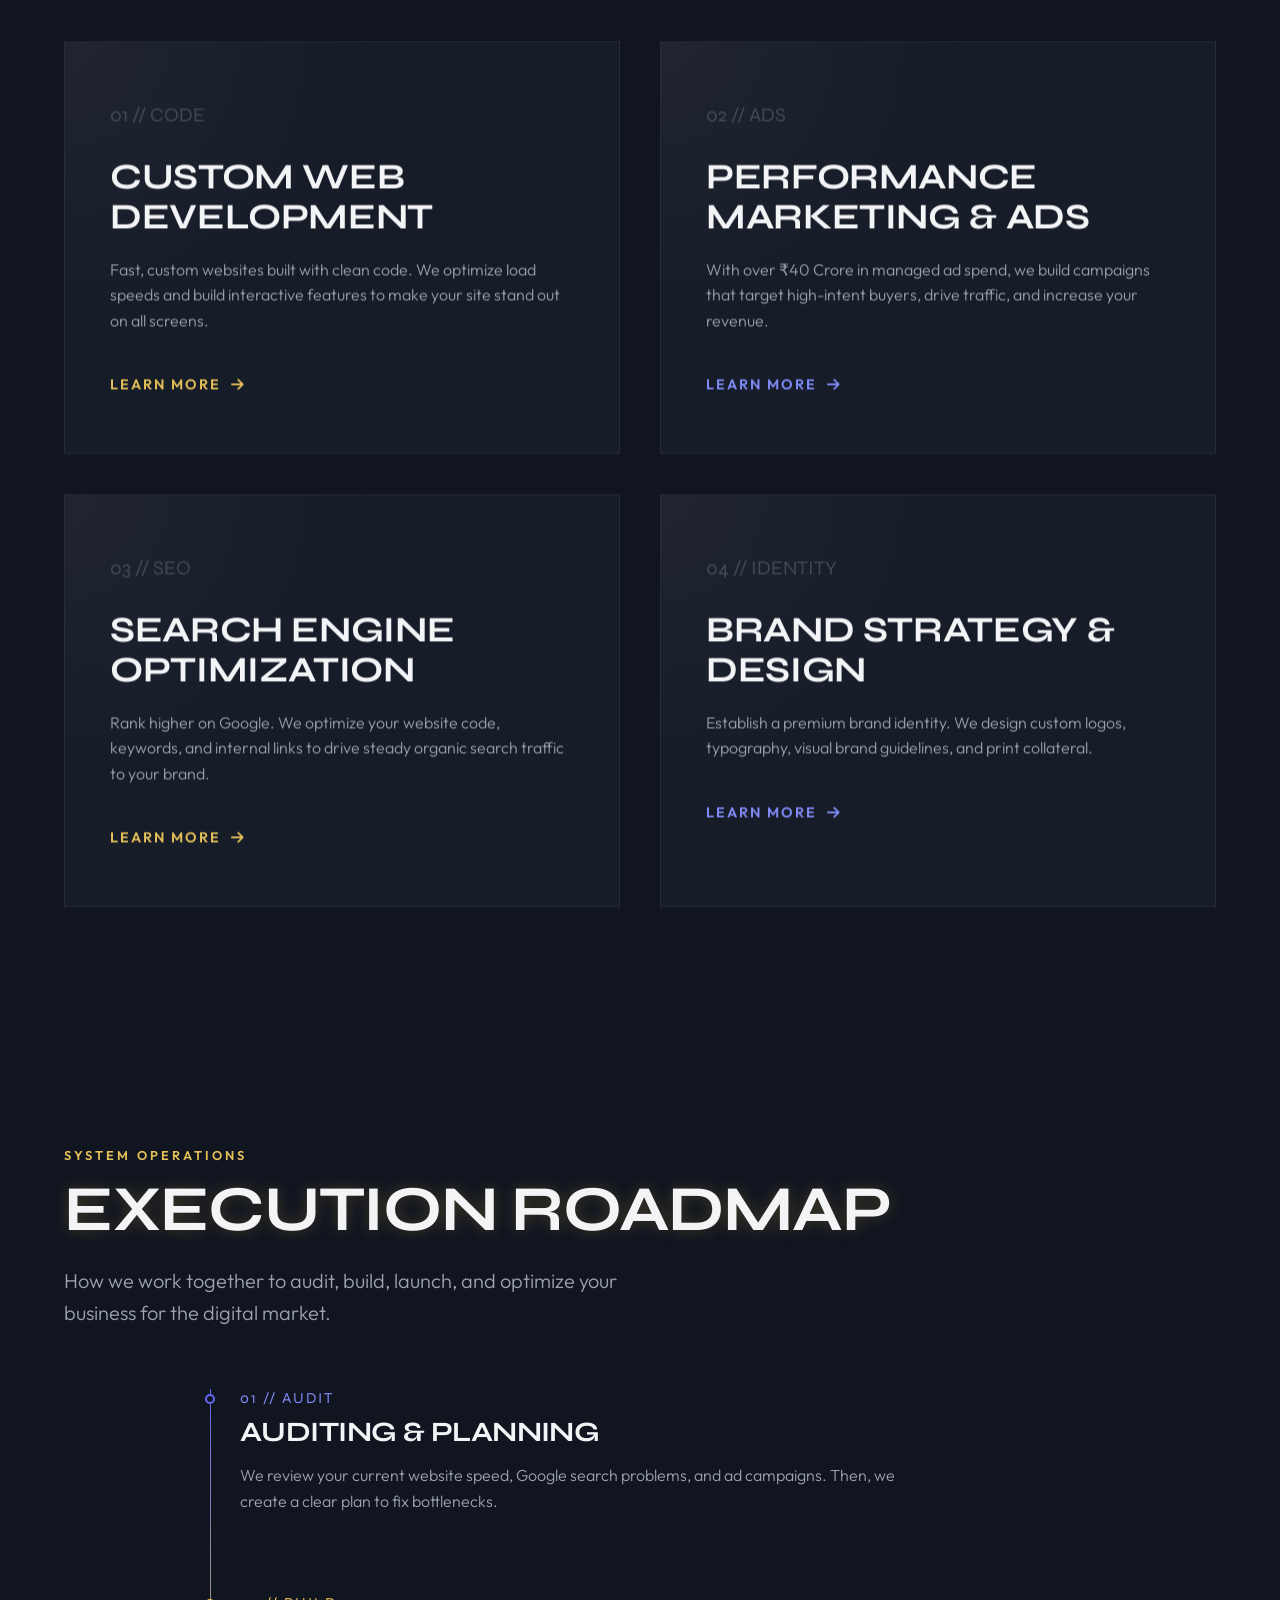
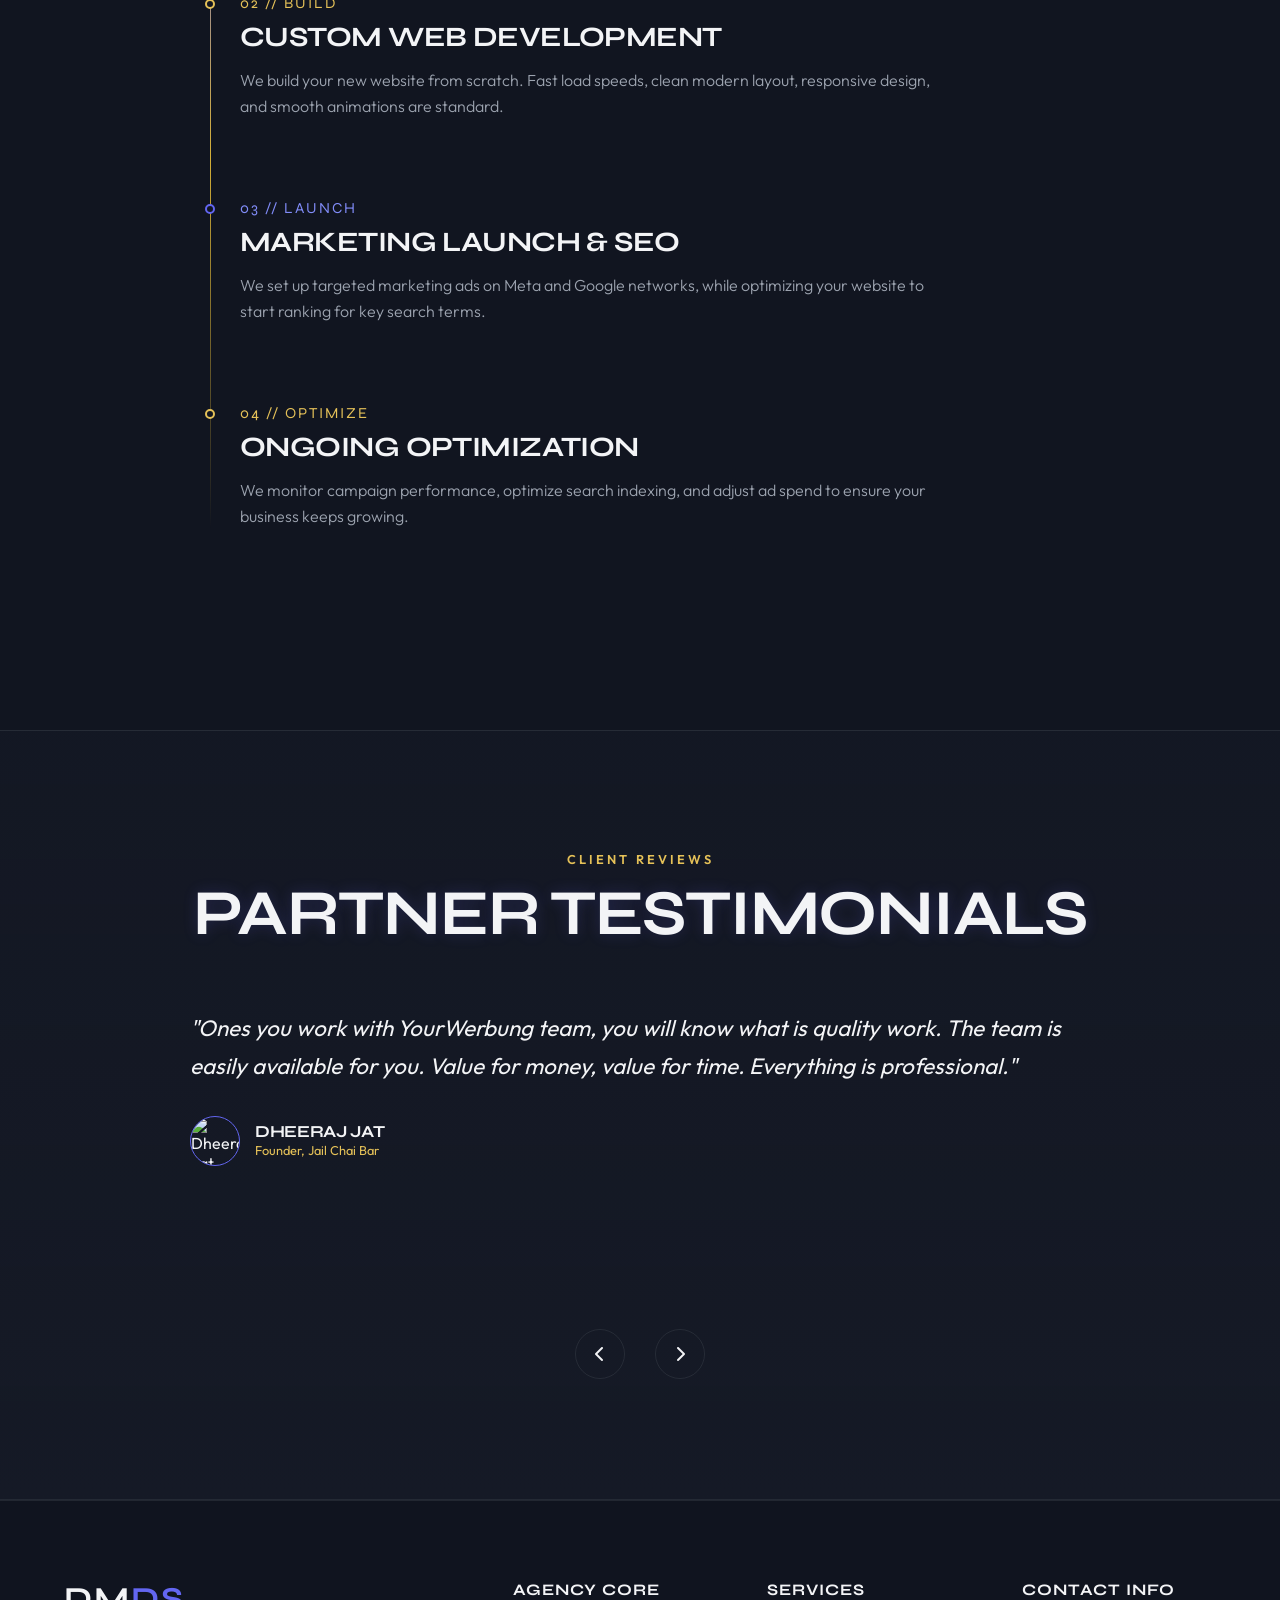
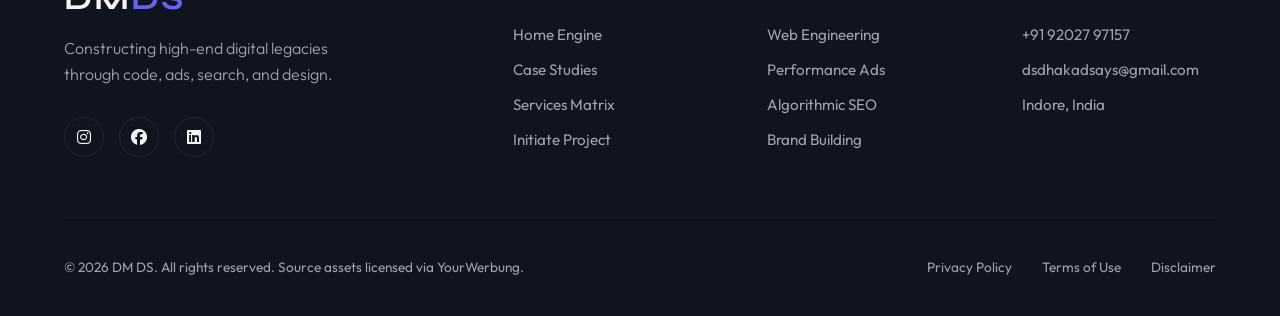
==== commit 3c51acd4: "Ad spend number and console code upadated" ====
--- a/index.html
+++ b/index.html
@@ -5,7 +5,7 @@
   <meta name="viewport" content="width=device-width, initial-scale=1.0">
   <title>DM DS | Cinematic Digital Agency</title>
   <meta name="description" content="DM DS - Premium Digital Agency. Code, SEO, Ads, Branding. Engineered to dominate the market. Experience our cinematic digital engine.">
-  
+  <meta name="google-site-verification" content="1Cmt81s01qpyTEz7iJcAvMxTs6D6c5WymBpMba5Okus" />
   <link rel="stylesheet" href="https://cdnjs.cloudflare.com/ajax/libs/font-awesome/6.4.0/css/all.min.css">
   <link rel="stylesheet" href="./style.css">
   
@@ -340,10 +340,11 @@
       <!-- SECTION 3: LIVE IMPACT STATISTICS -->
       <section class="stats-section scroll-rotate-section" id="impact-stats">
         <div class="stats-grid">
+        
           
           <div class="stat-card gold-glow-hover reveal-item">
-            <span class="stat-number" data-target="40">0</span>
-            <span class="stat-label">₹40Cr+ Managed Spend</span>
+            <span class="stat-number" data-target="10">0</span>
+            <span class="stat-label">₹10Cr+ Managed Spend</span>
           </div>
           
           <div class="stat-card indigo-glow-hover reveal-item">
--- a/style.css
+++ b/style.css
@@ -0,0 +1,957 @@
+@import url('https://fonts.googleapis.com/css2?family=Outfit:wght@200;300;400;500;700;900&family=Syne:wght@700;800&display=swap');
+
+:root {
+  /* New Premium Dark Theme: Deep Slate Navy, Gold & Electric Indigo */
+  --bg-primary: #111520;       /* Premium Dark Slate Navy */
+  --bg-secondary: #1a1f2c;     /* Steel Navy Gunmetal */
+  --bg-card: rgba(26, 31, 44, 0.75);
+  
+  --accent-gold: #d4af37;        /* Luxury Champagne Gold */
+  --accent-gold-glow: rgba(212, 175, 55, 0.25);
+  --accent-gold-light: #e5c158;
+  
+  --accent-indigo: #6366f1;      /* Deep Electric Indigo */
+  --accent-indigo-glow: rgba(99, 102, 241, 0.2);
+  --accent-indigo-light: #818cf8;
+  
+  --text-cream: #f3f4f6;         /* Off-white */
+  --text-cream-muted: #9ca3af;   /* Slate Gray */
+  --text-dark: #07080a;
+  
+  --border-cream: rgba(243, 244, 246, 0.08);
+  --border-cream-focus: rgba(243, 244, 246, 0.25);
+  
+  --font-primary: 'Outfit', sans-serif;
+  --font-display: 'Syne', sans-serif;
+  
+  --transition-smooth: all 0.6s cubic-bezier(0.16, 1, 0.3, 1);
+  --transition-fast: all 0.25s ease-out;
+  
+  --cursor-color: rgba(243, 244, 246, 0.6);
+  --cursor-blend: difference;
+}
+
+/* Base Reset */
+*, *::before, *::after {
+  box-sizing: border-box;
+  margin: 0;
+  padding: 0;
+}
+
+html {
+  background-color: var(--bg-primary);
+  scrollbar-width: thin;
+  scrollbar-color: var(--accent-indigo) var(--bg-primary);
+}
+
+body {
+  color: var(--text-cream);
+  font-family: var(--font-primary);
+  overflow-x: hidden;
+  width: 100%;
+  background-color: transparent;
+}
+
+/* Custom Scrollbars */
+::-webkit-scrollbar {
+  width: 6px;
+}
+::-webkit-scrollbar-track {
+  background: var(--bg-primary);
+}
+::-webkit-scrollbar-thumb {
+  background: var(--accent-indigo);
+  border-radius: 3px;
+}
+::-webkit-scrollbar-thumb:hover {
+  background: var(--accent-indigo-light);
+}
+
+body.lenis-scrolling {
+  scroll-behavior: auto;
+}
+
+a {
+  color: inherit;
+  text-decoration: none;
+  transition: var(--transition-fast);
+}
+
+button, input, textarea, select {
+  font-family: inherit;
+  background: transparent;
+  border: none;
+  color: inherit;
+  outline: none;
+}
+
+ul {
+  list-style: none;
+}
+
+/* Cinematic Film Grain Noise Overlay */
+.film-grain {
+  position: fixed;
+  top: 0;
+  left: 0;
+  width: 100vw;
+  height: 100vh;
+  background-image: url("data:image/svg+xml,%3Csvg viewBox='0 0 200 200' xmlns='http://www.w3.org/2000/svg'%3E%3Cfilter id='noiseFilter'%3E%3CfeTurbulence type='fractalNoise' baseFrequency='0.75' numOctaves='3' stitchTiles='stitch'/%3E%3C/filter%3E%3Crect width='100%25' height='100%25' filter='url(%23noiseFilter)'/%3E%3C/svg%3E");
+  opacity: 0.045; /* Subtle cinema reel dust */
+  pointer-events: none;
+  z-index: 9998;
+}
+
+/* Custom Premium Cursor */
+.custom-cursor {
+  width: 24px;
+  height: 24px;
+  border: 1px solid var(--text-cream);
+  border-radius: 50%;
+  position: fixed;
+  transform: translate(-50%, -50%);
+  pointer-events: none;
+  z-index: 9999;
+  mix-blend-mode: var(--cursor-blend);
+  transition: width 0.3s, height 0.3s, background-color 0.3s, border-color 0.3s;
+  display: none;
+}
+
+.custom-cursor-dot {
+  width: 4px;
+  height: 4px;
+  background-color: var(--text-cream);
+  border-radius: 50%;
+  position: fixed;
+  transform: translate(-50%, -50%);
+  pointer-events: none;
+  z-index: 10000;
+  mix-blend-mode: var(--cursor-blend);
+  display: none;
+}
+
+@media (pointer: fine) {
+  .custom-cursor, .custom-cursor-dot {
+    display: block;
+  }
+}
+
+.custom-cursor.hovered {
+  width: 50px;
+  height: 50px;
+  background-color: rgba(243, 244, 246, 0.1);
+  border-color: var(--accent-indigo-light);
+}
+
+.custom-cursor.active {
+  width: 15px;
+  height: 15px;
+  background-color: var(--accent-gold-light);
+  border-color: var(--accent-gold-light);
+}
+
+/* Background canvas and scanlines */
+#background-canvas {
+  position: fixed;
+  top: 0;
+  left: 0;
+  width: 100%;
+  height: 100%;
+  z-index: -1;
+  pointer-events: none;
+}
+
+.scanlines {
+  position: fixed;
+  top: 0;
+  left: 0;
+  width: 100%;
+  height: 100%;
+  background: linear-gradient(
+    rgba(18, 16, 16, 0) 50%, 
+    rgba(0, 0, 0, 0.2) 50%
+  );
+  background-size: 100% 4px;
+  z-index: 10;
+  pointer-events: none;
+  opacity: 0.1;
+}
+
+/* Sticky Navigation Header */
+.navbar {
+  position: fixed;
+  top: 0;
+  left: 0;
+  width: 100%;
+  z-index: 1000;
+  padding: 20px 5%;
+  display: flex;
+  justify-content: space-between;
+  align-items: center;
+  border-bottom: 1px solid var(--border-cream);
+  background: var(--bg-card);
+  backdrop-filter: blur(20px);
+  -webkit-backdrop-filter: blur(20px);
+  transition: var(--transition-smooth);
+}
+
+.navbar.scrolled {
+  padding: 15px 5%;
+  background: rgba(17, 21, 32, 0.9);
+}
+
+.nav-logo {
+  font-family: var(--font-display);
+  font-weight: 800;
+  font-size: 1.5rem;
+  letter-spacing: 2px;
+  text-transform: uppercase;
+  color: var(--text-cream);
+  display: flex;
+  align-items: center;
+  gap: 8px;
+}
+
+.nav-logo span {
+  color: var(--accent-indigo);
+}
+
+.nav-links {
+  display: flex;
+  gap: 40px;
+  align-items: center;
+}
+
+.nav-item {
+  position: relative;
+  font-weight: 500;
+  font-size: 0.95rem;
+  text-transform: uppercase;
+  letter-spacing: 1px;
+  color: var(--text-cream-muted);
+  padding: 5px 0;
+}
+
+.nav-item::after {
+  content: '';
+  position: absolute;
+  bottom: 0;
+  left: 0;
+  width: 0;
+  height: 2px;
+  background-color: var(--accent-indigo);
+  transition: var(--transition-fast);
+}
+
+.nav-item:hover, .nav-item.active {
+  color: var(--text-cream);
+}
+
+.nav-item:hover::after, .nav-item.active::after {
+  width: 100%;
+}
+
+.nav-cta {
+  background-color: transparent;
+  color: var(--text-cream);
+  border: 1px solid var(--text-cream);
+  padding: 10px 22px;
+  font-size: 0.85rem;
+  font-weight: 600;
+  text-transform: uppercase;
+  letter-spacing: 1px;
+  border-radius: 0px;
+  transition: var(--transition-smooth);
+  position: relative;
+  overflow: hidden;
+}
+
+.nav-cta::before {
+  content: '';
+  position: absolute;
+  top: 0;
+  left: -100%;
+  width: 100%;
+  height: 100%;
+  background: var(--accent-indigo);
+  z-index: -1;
+  transition: var(--transition-smooth);
+}
+
+.nav-cta:hover {
+  border-color: var(--accent-indigo);
+  color: var(--text-cream);
+}
+
+.nav-cta:hover::before {
+  left: 0;
+}
+
+.mobile-nav-toggle {
+  display: none;
+  font-size: 1.5rem;
+  color: var(--text-cream);
+  cursor: pointer;
+  z-index: 1010;
+}
+
+/* Grid & Layout System */
+.container {
+  max-width: 1400px;
+  margin: 0 auto;
+  padding: 120px 5% 80px;
+  width: 100%;
+}
+
+.grid {
+  display: grid;
+  gap: 30px;
+}
+
+/* Headings */
+h1, h2, h3, h4, h5 {
+  font-family: var(--font-display);
+  font-weight: 700;
+  text-transform: uppercase;
+  line-height: 1.1;
+  letter-spacing: -0.02em;
+}
+
+.glow-text-indigo {
+  text-shadow: 0 0 15px var(--accent-indigo-glow);
+}
+
+.glow-text-gold {
+  text-shadow: 0 0 15px var(--accent-gold-glow);
+}
+
+/* Premium Buttons */
+.btn-premium {
+  display: inline-flex;
+  align-items: center;
+  gap: 12px;
+  padding: 16px 36px;
+  border: 1px solid var(--accent-indigo);
+  background-color: transparent;
+  color: var(--text-cream);
+  font-family: var(--font-primary);
+  font-size: 0.9rem;
+  font-weight: 600;
+  text-transform: uppercase;
+  letter-spacing: 2px;
+  cursor: pointer;
+  position: relative;
+  overflow: hidden;
+  transition: var(--transition-smooth);
+}
+
+.btn-premium::before {
+  content: '';
+  position: absolute;
+  top: 0;
+  left: -100%;
+  width: 100%;
+  height: 100%;
+  background-color: var(--accent-indigo);
+  z-index: -1;
+  transition: var(--transition-smooth);
+}
+
+.btn-premium:hover {
+  border-color: var(--accent-indigo-light);
+  box-shadow: 0 0 20px var(--accent-indigo-glow);
+}
+
+.btn-premium:hover::before {
+  left: 0;
+}
+
+.btn-premium.secondary {
+  border-color: var(--accent-gold);
+}
+
+.btn-premium.secondary::before {
+  background-color: var(--accent-gold);
+}
+
+.btn-premium.secondary:hover {
+  border-color: var(--accent-gold-light);
+  box-shadow: 0 0 20px var(--accent-gold-glow);
+}
+
+/* Section Header components */
+.section-header {
+  margin-bottom: 60px;
+  position: relative;
+}
+
+.section-tag {
+  font-size: 0.8rem;
+  font-weight: 600;
+  text-transform: uppercase;
+  color: var(--accent-gold-light);
+  letter-spacing: 3px;
+  margin-bottom: 12px;
+  display: block;
+}
+
+.section-title {
+  font-size: clamp(2.5rem, 5vw, 4.5rem);
+  color: var(--text-cream);
+  margin-bottom: 20px;
+}
+
+.section-desc {
+  font-size: clamp(1rem, 2vw, 1.25rem);
+  color: var(--text-cream-muted);
+  max-width: 600px;
+  font-weight: 300;
+  line-height: 1.6;
+}
+
+/* Enhanced 3D Scroll Rotation Classes */
+.scroll-rotate-section {
+  transform-style: preserve-3d;
+  perspective: 1200px;
+  will-change: transform, opacity;
+}
+
+/* --- HOME PAGE NEW ADDITIONAL SECTIONS --- */
+
+/* 1. Philosophy Section */
+.philosophy-section {
+  background: linear-gradient(to bottom, rgba(26, 31, 44, 0.25), rgba(26, 31, 44, 0.45));
+  padding: 150px 5%;
+  border-top: 1px solid var(--border-cream);
+  border-bottom: 1px solid var(--border-cream);
+  position: relative;
+  z-index: 2;
+  overflow: hidden;
+}
+
+.philosophy-container {
+  max-width: 1200px;
+  margin: 0 auto;
+  display: grid;
+  grid-template-columns: 1.2fr 0.8fr;
+  gap: 80px;
+  align-items: center;
+}
+
+.philosophy-statement {
+  font-family: var(--font-display);
+  font-size: clamp(1.8rem, 3.5vw, 3.5rem);
+  line-height: 1.15;
+  text-transform: uppercase;
+  letter-spacing: -0.01em;
+}
+
+.philosophy-statement span {
+  color: var(--accent-gold-light);
+  font-weight: 800;
+}
+
+.philosophy-details p {
+  color: var(--text-cream-muted);
+  font-size: 1.1rem;
+  line-height: 1.8;
+  font-weight: 300;
+  margin-bottom: 30px;
+}
+
+/* 2. live Stats Impact Panel */
+.stats-section {
+  background: transparent;
+  padding: 120px 5%;
+  position: relative;
+  z-index: 2;
+}
+
+.stats-grid {
+  display: grid;
+  grid-template-columns: repeat(4, 1fr);
+  gap: 30px;
+  max-width: 1400px;
+  margin: 0 auto;
+}
+
+.stat-card {
+  background: var(--bg-card);
+  border: 1px solid var(--border-cream);
+  padding: 50px 30px;
+  text-align: center;
+  transition: var(--transition-smooth);
+}
+
+.stat-card:hover {
+  border-color: var(--accent-indigo-light);
+  transform: translateY(-5px);
+  box-shadow: 0 10px 30px var(--accent-indigo-glow);
+}
+
+.stat-number {
+  font-family: var(--font-display);
+  font-size: clamp(3rem, 5vw, 4.5rem);
+  color: var(--text-cream);
+  margin-bottom: 10px;
+  font-weight: 800;
+  display: block;
+}
+
+.stat-card.gold-glow-hover:hover {
+  border-color: var(--accent-gold-light);
+  box-shadow: 0 10px 30px var(--accent-gold-glow);
+}
+
+.stat-card.gold-glow-hover:hover .stat-number {
+  color: var(--accent-gold-light);
+}
+
+.stat-card.indigo-glow-hover:hover .stat-number {
+  color: var(--accent-indigo-light);
+}
+
+.stat-label {
+  font-size: 0.85rem;
+  text-transform: uppercase;
+  color: var(--text-cream-muted);
+  letter-spacing: 2px;
+}
+
+/* 3. Portfolio Teaser Highlights */
+.portfolio-teaser-section {
+  background: linear-gradient(to bottom, rgba(26, 31, 44, 0.45), rgba(26, 31, 44, 0.25));
+  padding: 120px 5%;
+  position: relative;
+  z-index: 2;
+  border-top: 1px solid var(--border-cream);
+  border-bottom: 1px solid var(--border-cream);
+}
+
+.teaser-row {
+  display: grid;
+  grid-template-columns: repeat(3, 1fr);
+  gap: 40px;
+  max-width: 1400px;
+  margin: 60px auto 0;
+}
+
+.teaser-card {
+  border: 1px solid var(--border-cream);
+  background-color: var(--bg-primary);
+  overflow: hidden;
+  cursor: pointer;
+  transition: var(--transition-smooth);
+}
+
+.teaser-card:hover {
+  border-color: var(--accent-indigo-light);
+  transform: translateY(-8px);
+}
+
+.teaser-img-box {
+  width: 100%;
+  aspect-ratio: 16/10;
+  overflow: hidden;
+}
+
+.teaser-img {
+  width: 100%;
+  height: 100%;
+  object-fit: cover;
+  transition: var(--transition-smooth);
+  filter: saturate(0.6) brightness(0.9);
+}
+
+.teaser-card:hover .teaser-img {
+  transform: scale(1.05);
+  filter: saturate(1) brightness(1.0);
+}
+
+.teaser-info {
+  padding: 30px;
+}
+
+.teaser-info span {
+  font-size: 0.75rem;
+  color: var(--accent-gold-light);
+  letter-spacing: 2px;
+  text-transform: uppercase;
+  margin-bottom: 10px;
+  display: block;
+}
+
+.teaser-info h3 {
+  font-size: 1.5rem;
+  color: var(--text-cream);
+}
+
+/* 4. Timeline Process Section */
+.timeline-section {
+  background: transparent;
+  padding: 120px 5%;
+  position: relative;
+  z-index: 2;
+}
+
+.timeline-container {
+  max-width: 900px;
+  margin: 60px auto 0;
+  position: relative;
+  padding-left: 50px;
+}
+
+.timeline-container::before {
+  content: '';
+  position: absolute;
+  top: 0;
+  left: 20px;
+  width: 1px;
+  height: 100%;
+  background: linear-gradient(to bottom, var(--accent-indigo), var(--accent-gold), transparent);
+}
+
+.timeline-step {
+  position: relative;
+  margin-bottom: 80px;
+}
+
+.timeline-step::before {
+  content: '';
+  position: absolute;
+  top: 5px;
+  left: -35px;
+  width: 10px;
+  height: 10px;
+  border-radius: 50%;
+  background-color: var(--bg-primary);
+  border: 2px solid var(--accent-indigo);
+  z-index: 2;
+}
+
+.timeline-step:nth-child(even)::before {
+  border-color: var(--accent-gold-light);
+}
+
+.step-number {
+  font-family: var(--font-display);
+  font-size: 0.95rem;
+  color: var(--accent-indigo-light);
+  letter-spacing: 2px;
+  margin-bottom: 10px;
+  display: block;
+}
+
+.timeline-step:nth-child(even) .step-number {
+  color: var(--accent-gold-light);
+}
+
+.step-title {
+  font-size: 1.75rem;
+  color: var(--text-cream);
+  margin-bottom: 15px;
+}
+
+.step-desc {
+  color: var(--text-cream-muted);
+  line-height: 1.6;
+  font-weight: 300;
+  max-width: 700px;
+}
+
+/* 5. Testimonial Carousel Section */
+.testimonials-section {
+  background: linear-gradient(to bottom, rgba(26, 31, 44, 0.3), rgba(26, 31, 44, 0.5));
+  padding: 120px 5%;
+  border-top: 1px solid var(--border-cream);
+  border-bottom: 1px solid var(--border-cream);
+  position: relative;
+  z-index: 2;
+}
+
+.carousel-viewport {
+  max-width: 900px;
+  margin: 50px auto 0;
+  position: relative;
+  overflow: hidden;
+  min-height: 280px;
+}
+
+.carousel-card {
+  position: absolute;
+  top: 0;
+  left: 0;
+  width: 100%;
+  opacity: 0;
+  transform: translateX(50px) scale(0.95);
+  transition: opacity 0.8s cubic-bezier(0.16, 1, 0.3, 1), transform 0.8s cubic-bezier(0.16, 1, 0.3, 1);
+  pointer-events: none;
+}
+
+.carousel-card.active {
+  opacity: 1;
+  transform: translateX(0) scale(1);
+  pointer-events: auto;
+}
+
+.carousel-quote {
+  font-size: clamp(1.1rem, 2vw, 1.4rem);
+  font-style: italic;
+  line-height: 1.7;
+  color: var(--text-cream);
+  margin-bottom: 30px;
+}
+
+.carousel-author {
+  display: flex;
+  align-items: center;
+  gap: 15px;
+}
+
+.carousel-avatar {
+  width: 50px;
+  height: 50px;
+  border-radius: 50%;
+  border: 1px solid var(--accent-indigo);
+  object-fit: cover;
+}
+
+.carousel-author-info h4 {
+  font-size: 1.05rem;
+  color: var(--text-cream);
+}
+
+.carousel-author-info p {
+  font-size: 0.8rem;
+  color: var(--accent-gold-light);
+}
+
+/* Navigation buttons for Carousel */
+.carousel-nav-btns {
+  display: flex;
+  justify-content: center;
+  gap: 30px;
+  margin-top: 40px;
+}
+
+.carousel-btn {
+  width: 50px;
+  height: 50px;
+  border-radius: 50%;
+  border: 1px solid var(--border-cream);
+  display: flex;
+  align-items: center;
+  justify-content: center;
+  cursor: pointer;
+  transition: var(--transition-fast);
+}
+
+.carousel-btn:hover {
+  background-color: var(--accent-indigo);
+  border-color: var(--accent-indigo);
+  color: var(--text-cream);
+  box-shadow: 0 0 15px var(--accent-indigo-glow);
+}
+
+/* --- FOOTER --- */
+.footer {
+  border-top: 1px solid var(--border-cream);
+  background-color: rgba(17, 21, 32, 0.95);
+  padding: 80px 5% 40px;
+  position: relative;
+  z-index: 100;
+}
+
+.footer-grid {
+  display: grid;
+  grid-template-columns: 2fr 1fr 1fr 1fr;
+  gap: 60px;
+  max-width: 1400px;
+  margin: 0 auto 60px;
+}
+
+.footer-brand h3 {
+  font-family: var(--font-display);
+  font-size: 2rem;
+  margin-bottom: 20px;
+  letter-spacing: 2px;
+}
+
+.footer-brand h3 span {
+  color: var(--accent-indigo);
+}
+
+.footer-brand p {
+  color: var(--text-cream-muted);
+  line-height: 1.6;
+  max-width: 320px;
+  font-weight: 300;
+  margin-bottom: 30px;
+}
+
+.footer-socials {
+  display: flex;
+  gap: 15px;
+}
+
+.social-icon {
+  width: 40px;
+  height: 40px;
+  border-radius: 50%;
+  border: 1px solid var(--border-cream);
+  display: flex;
+  align-items: center;
+  justify-content: center;
+  transition: var(--transition-fast);
+}
+
+.social-icon:hover {
+  background-color: var(--accent-indigo);
+  border-color: var(--accent-indigo);
+  transform: translateY(-3px);
+  box-shadow: 0 5px 15px var(--accent-indigo-glow);
+}
+
+.footer-col h4 {
+  font-size: 1rem;
+  margin-bottom: 25px;
+  color: var(--text-cream);
+  letter-spacing: 1px;
+}
+
+.footer-col ul {
+  display: flex;
+  flex-direction: column;
+  gap: 15px;
+}
+
+.footer-col a {
+  color: var(--text-cream-muted);
+  font-size: 0.95rem;
+}
+
+.footer-col a:hover {
+  color: var(--text-cream);
+  padding-left: 5px;
+}
+
+.footer-bottom {
+  max-width: 1400px;
+  margin: 0 auto;
+  border-top: 1px solid rgba(243, 244, 246, 0.04);
+  padding-top: 40px;
+  display: flex;
+  justify-content: space-between;
+  align-items: center;
+  color: var(--text-cream-muted);
+  font-size: 0.85rem;
+}
+
+.footer-bottom-links {
+  display: flex;
+  gap: 30px;
+}
+
+.footer-bottom-links a:hover {
+  color: var(--text-cream);
+}
+
+.reveal-wrapper {
+  overflow: hidden;
+  position: relative;
+}
+
+.reveal-item {
+  transform: translateY(105%);
+  transition: transform 1.2s cubic-bezier(0.16, 1, 0.3, 1);
+}
+
+.reveal-item.visible {
+  transform: translateY(0);
+}
+
+/* Breakpoints Responsivity updates */
+@media (max-width: 1024px) {
+  .footer-grid {
+    grid-template-columns: 1fr 1fr;
+    gap: 40px;
+  }
+  .philosophy-container {
+    grid-template-columns: 1fr;
+    gap: 40px;
+  }
+  .stats-grid {
+    grid-template-columns: repeat(2, 1fr);
+  }
+  .teaser-row {
+    grid-template-columns: 1fr;
+    gap: 30px;
+  }
+}
+
+@media (max-width: 768px) {
+  .navbar {
+    padding: 15px 5%;
+  }
+  
+  .mobile-nav-toggle {
+    display: block;
+  }
+  
+  .nav-links {
+    position: fixed;
+    top: 0;
+    right: -100%;
+    width: 80%;
+    height: 100vh;
+    background-color: rgba(17, 21, 32, 0.98);
+    border-left: 1px solid var(--border-cream);
+    flex-direction: column;
+    justify-content: center;
+    align-items: center;
+    gap: 40px;
+    z-index: 1005;
+    transition: right 0.5s cubic-bezier(0.16, 1, 0.3, 1);
+  }
+  
+  .nav-links.active {
+    right: 0;
+  }
+  
+  .stats-grid {
+    grid-template-columns: 1fr;
+  }
+  
+  .footer-grid {
+    grid-template-columns: 1fr;
+    gap: 40px;
+  }
+  
+  .footer-bottom {
+    flex-direction: column;
+    gap: 20px;
+    text-align: center;
+  }
+  
+  .footer-bottom-links {
+    flex-direction: column;
+    gap: 10px;
+  }
+}
+
+/* Video Background Fallback CSS Gradient Animation */
+.video-background.fallback-active {
+  background: radial-gradient(circle at 30% 30%, rgba(99, 102, 241, 0.12) 0%, transparent 60%),
+              radial-gradient(circle at 70% 70%, rgba(212, 175, 55, 0.08) 0%, transparent 65%),
+              var(--bg-primary);
+  animation: gradientShift 15s ease infinite alternate;
+}
+
+@keyframes gradientShift {
+  0% {
+    background-position: 0% 0%;
+  }
+  100% {
+    background-position: 100% 100%;
+  }
+}
